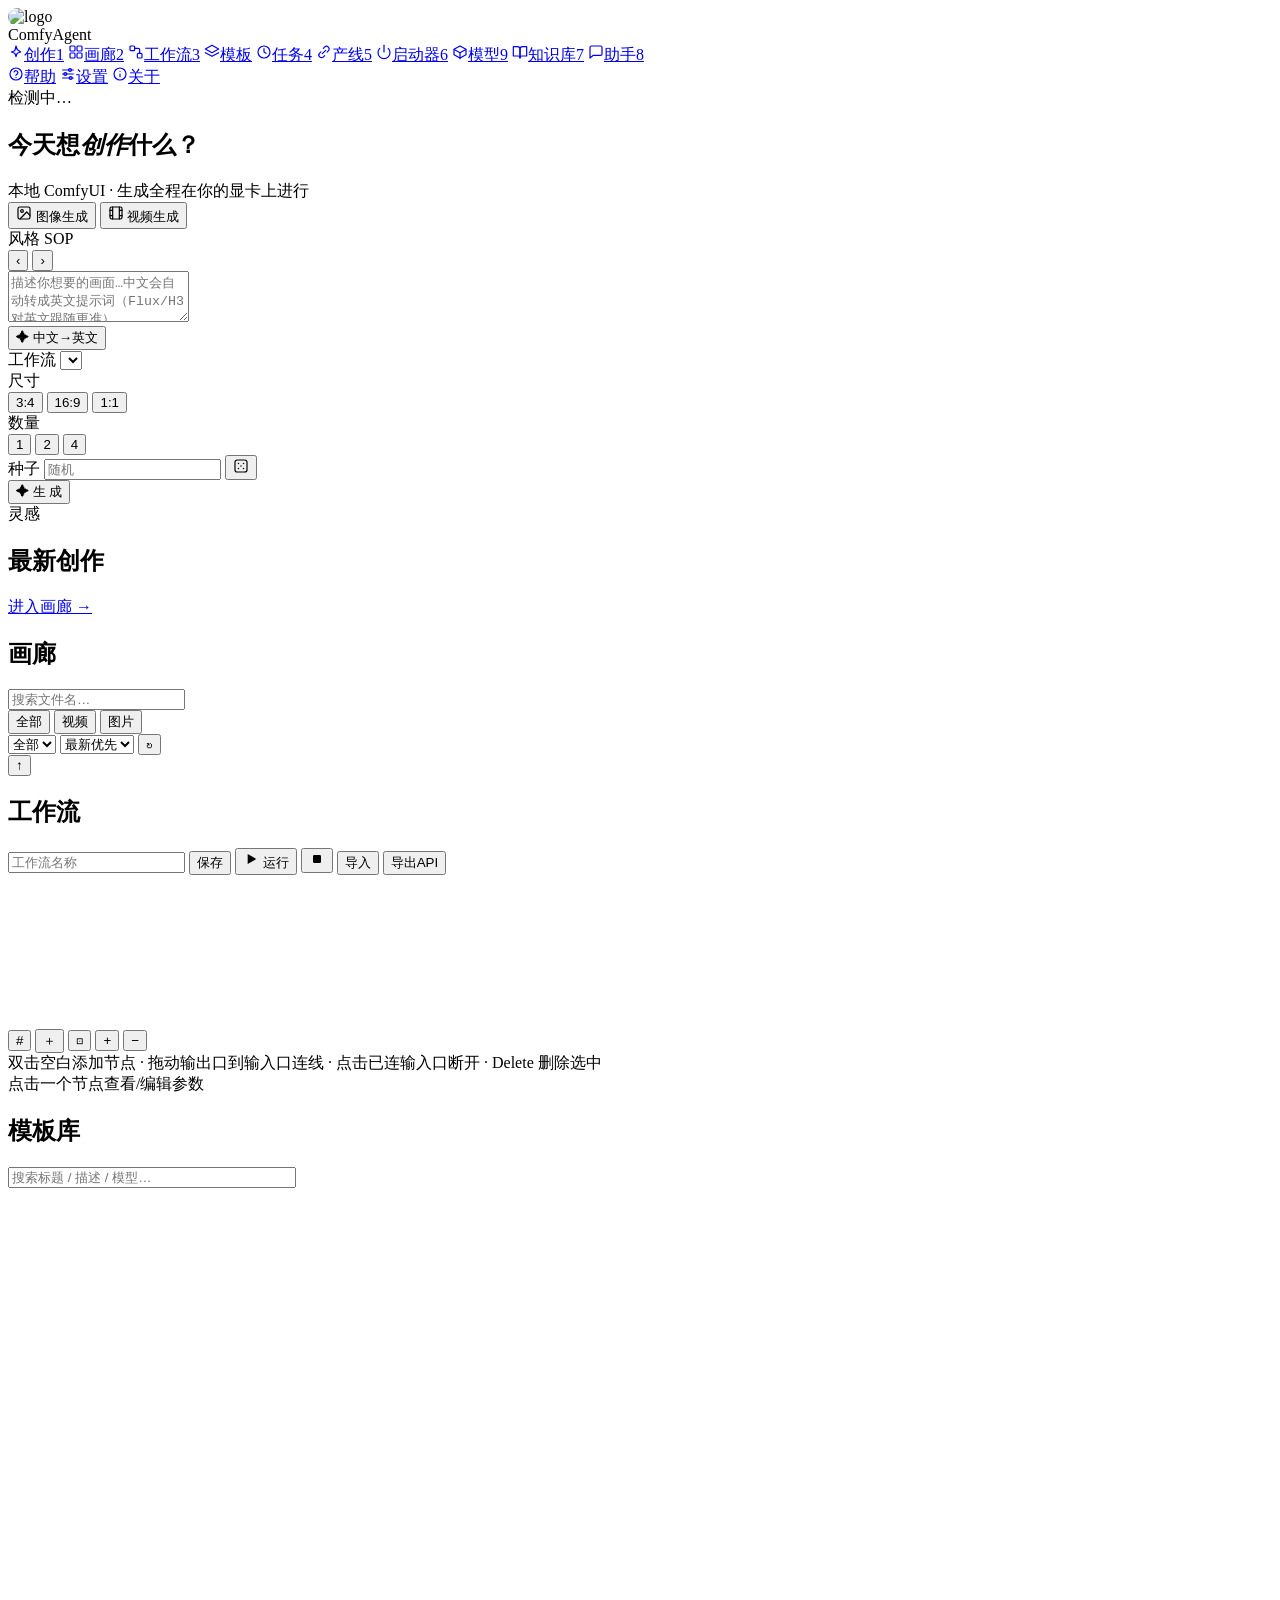
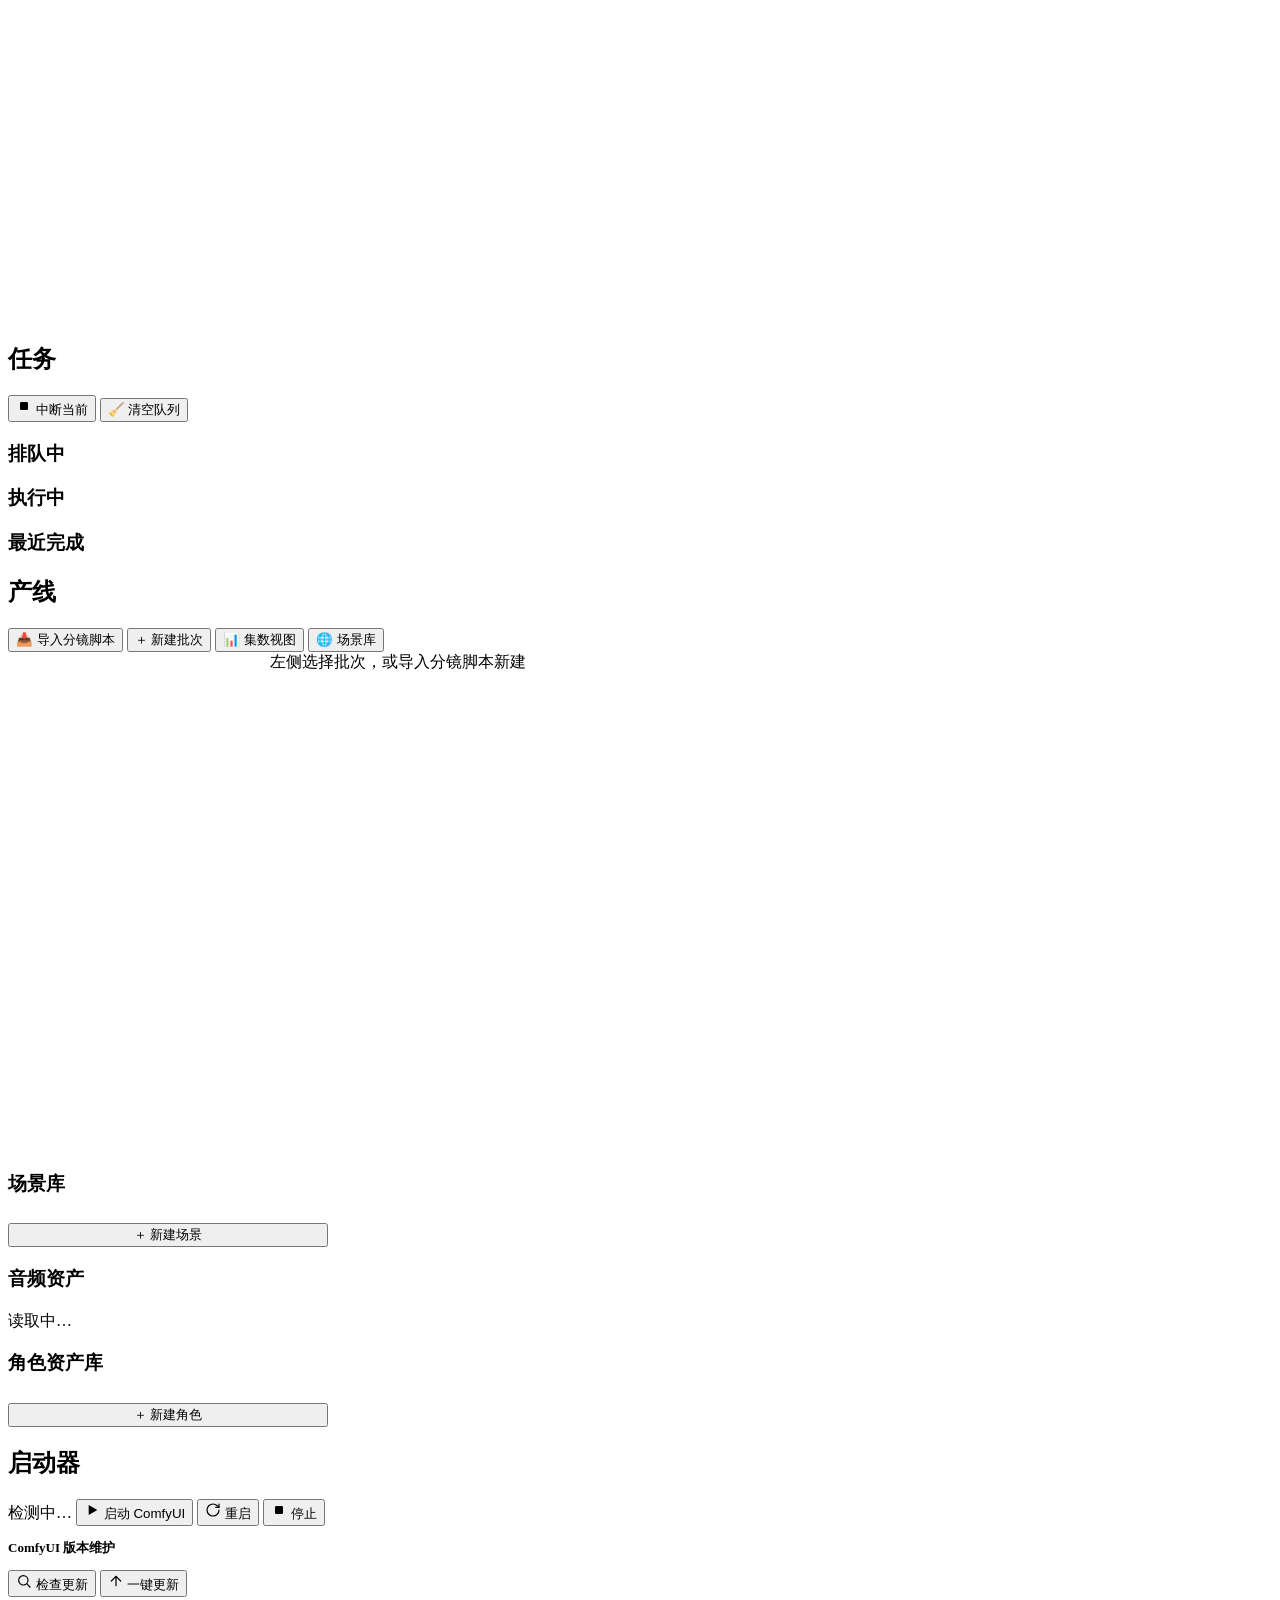
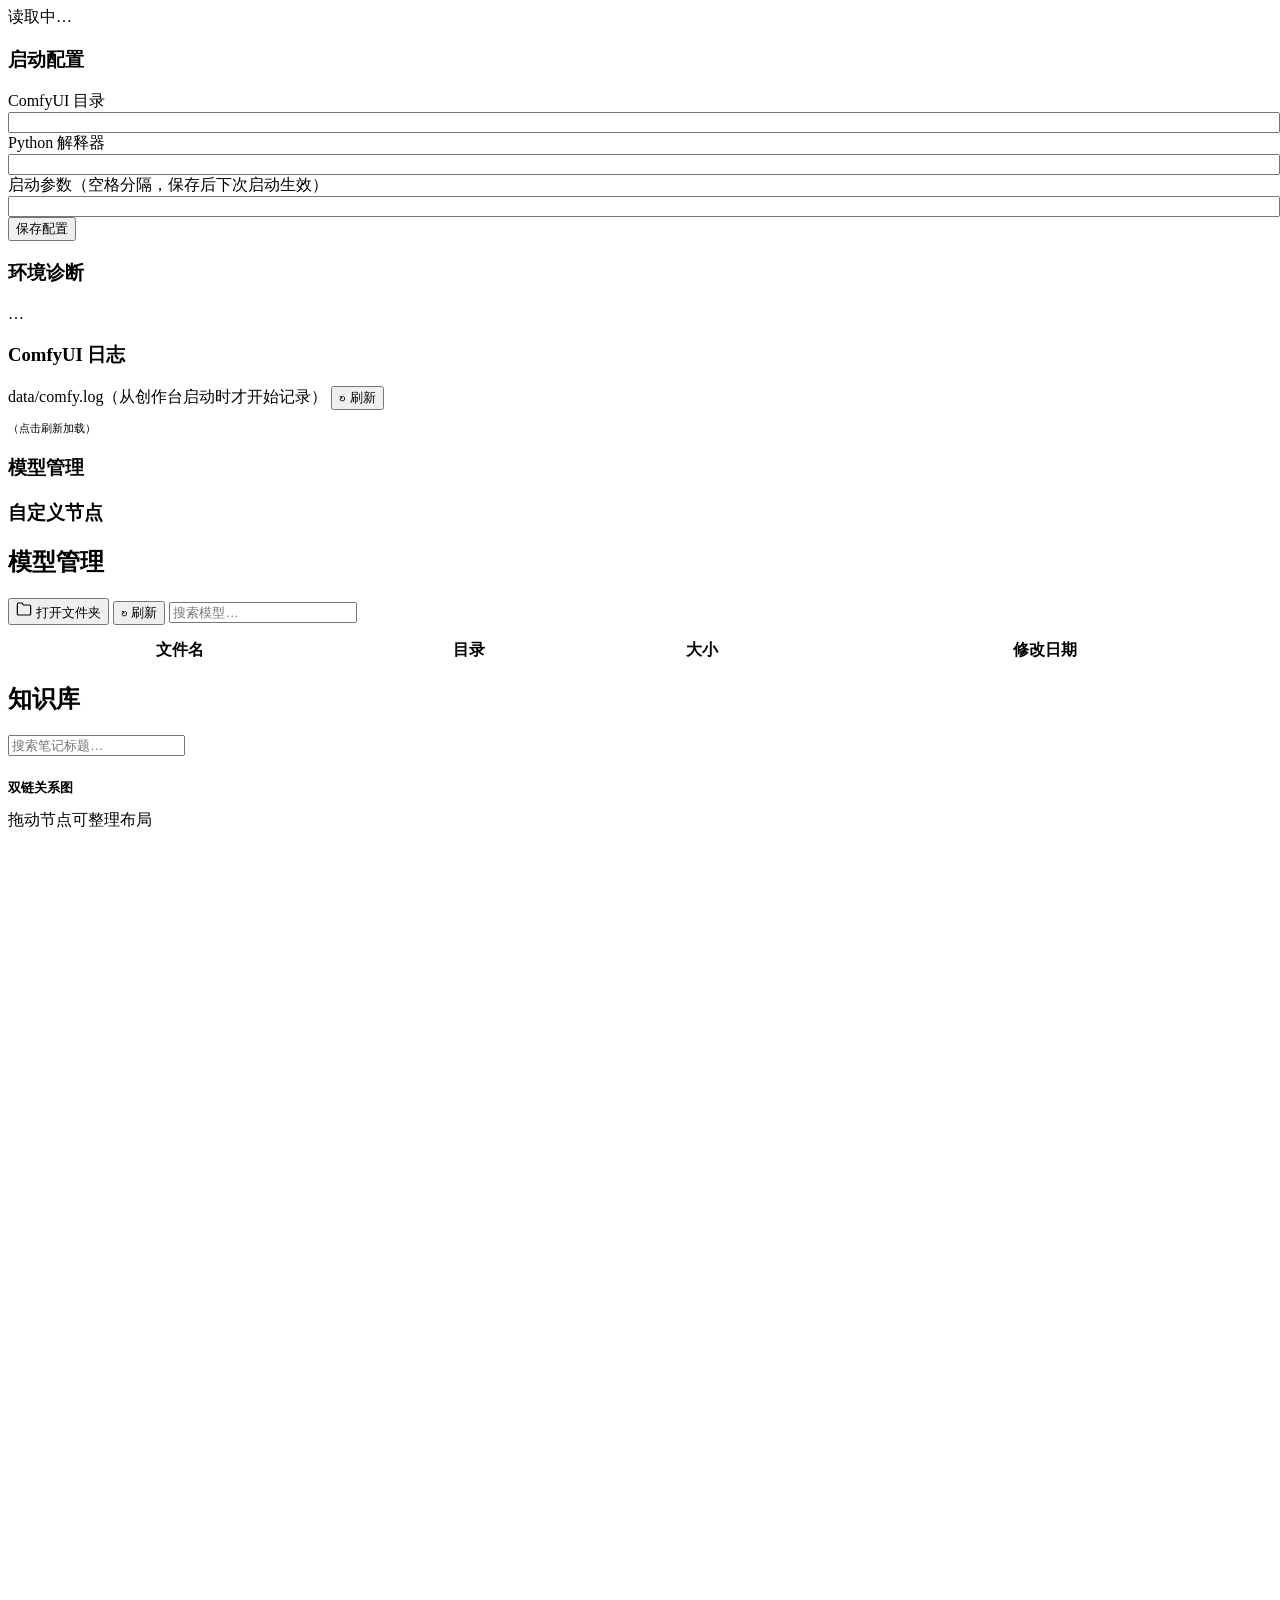
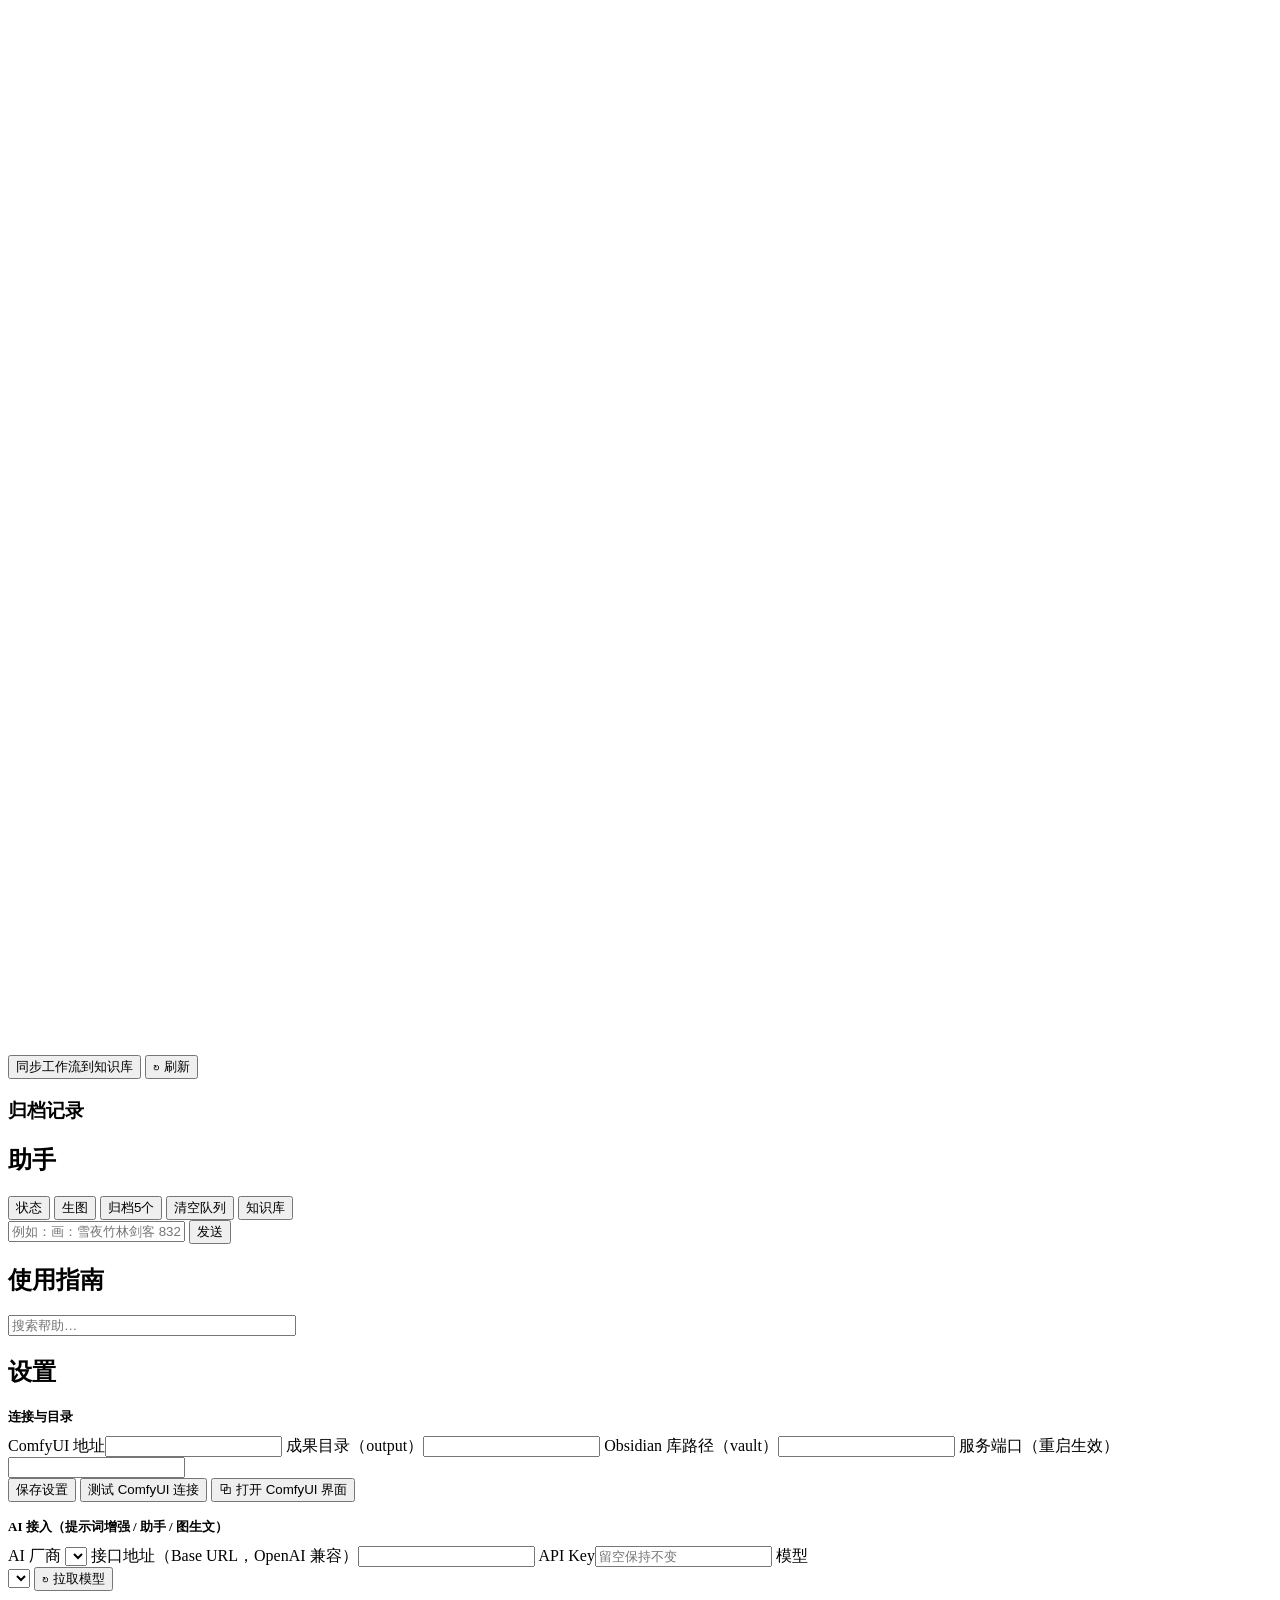
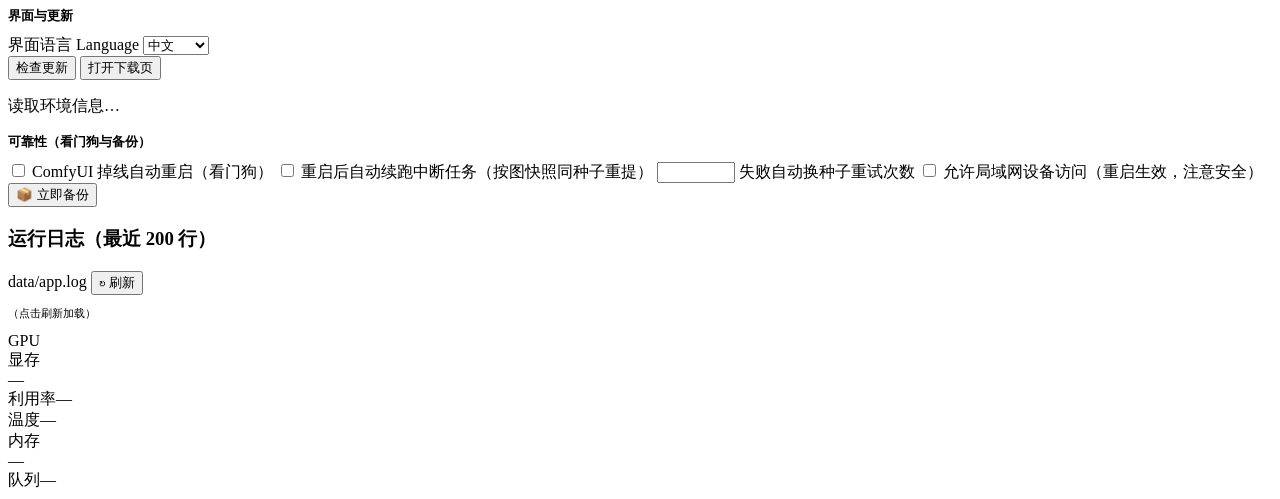
==== static/index.html @ 03ee6aa7 "feat(ui): motion system + SVG icon set - Motion tokens (dur-1/2/3, ease-out/spring) per transitions." ====
<!DOCTYPE html>
<html lang="zh-CN">
<head>
<meta charset="UTF-8">
<meta name="viewport" content="width=device-width, initial-scale=1.0">
<title>ComfyAgent · AI 创作台</title>
<link rel="icon" type="image/png" href="/assets/icon.png">
<link rel="stylesheet" href="/style.css">
</head>
<body>
<div id="app">
  <!-- 侧边导航 -->
  <nav id="sidebar">
    <div class="brand">
      <div class="brand-logo"><img src="/assets/icon.png" alt="logo" style="width:100%;height:100%;border-radius:10px;object-fit:cover"></div>
      <div class="brand-name">ComfyAgent</div>
    </div>
    <div class="nav-items">
      <a class="nav-item active" data-view="create" href="#create"><svg class="ico" viewBox="0 0 24 24" width="16" height="16" fill="none" stroke="currentColor" stroke-width="1.8" stroke-linecap="round" stroke-linejoin="round" aria-hidden="true"><path d="M12 3l1.8 5.2L19 12l-5.2 1.8L12 19l-1.8-5.2L5 12l5.2-1.8z"/></svg><span class="txt" data-i18n="nav.create">创作</span><span class="nav-key">1</span></a>
      <a class="nav-item" data-view="gallery" href="#gallery"><svg class="ico" viewBox="0 0 24 24" width="16" height="16" fill="none" stroke="currentColor" stroke-width="1.8" stroke-linecap="round" stroke-linejoin="round" aria-hidden="true"><rect x="3" y="3" width="7.5" height="7.5" rx="1.5"/><rect x="13.5" y="3" width="7.5" height="7.5" rx="1.5"/><rect x="3" y="13.5" width="7.5" height="7.5" rx="1.5"/><rect x="13.5" y="13.5" width="7.5" height="7.5" rx="1.5"/></svg><span class="txt" data-i18n="nav.gallery">画廊</span><span class="nav-key">2</span></a>
      <a class="nav-item" data-view="editor" href="#editor"><svg class="ico" viewBox="0 0 24 24" width="16" height="16" fill="none" stroke="currentColor" stroke-width="1.8" stroke-linecap="round" stroke-linejoin="round" aria-hidden="true"><rect x="3" y="3" width="7" height="7" rx="1.5"/><rect x="14" y="14" width="7" height="7" rx="1.5"/><path d="M10 6.5h5.5a2 2 0 0 1 2 2V14"/></svg><span class="txt" data-i18n="nav.editor">工作流</span><span class="nav-key">3</span></a>
      <a class="nav-item" data-view="templates" href="#templates"><svg class="ico" viewBox="0 0 24 24" width="16" height="16" fill="none" stroke="currentColor" stroke-width="1.8" stroke-linecap="round" stroke-linejoin="round" aria-hidden="true"><path d="M12 2 2 7.5l10 5.5 10-5.5z"/><path d="M2 13l10 5.5L22 13"/></svg><span class="txt" data-i18n="nav.templates">模板</span></a>
      <a class="nav-item" data-view="runs" href="#runs"><svg class="ico" viewBox="0 0 24 24" width="16" height="16" fill="none" stroke="currentColor" stroke-width="1.8" stroke-linecap="round" stroke-linejoin="round" aria-hidden="true"><circle cx="12" cy="12" r="9"/><path d="M12 7v5l3 2"/></svg><span class="txt" data-i18n="nav.runs">任务</span><span class="nav-key">4</span></a>
      <a class="nav-item" data-view="pipeline" href="#pipeline"><svg class="ico" viewBox="0 0 24 24" width="16" height="16" fill="none" stroke="currentColor" stroke-width="1.8" stroke-linecap="round" stroke-linejoin="round" aria-hidden="true"><path d="M9.5 14.5l5-5"/><path d="M11 6.5 12.8 4.7a4 4 0 0 1 5.7 5.7L16.6 12.3"/><path d="M13 17.5l-1.8 1.8a4 4 0 0 1-5.7-5.7L7.4 11.7"/></svg><span class="txt" data-i18n="nav.pipeline">产线</span><span class="nav-key">5</span></a>
      <a class="nav-item" data-view="launcher" href="#launcher"><svg class="ico" viewBox="0 0 24 24" width="16" height="16" fill="none" stroke="currentColor" stroke-width="1.8" stroke-linecap="round" stroke-linejoin="round" aria-hidden="true"><path d="M12 2v10"/><path d="M18.4 6.6a9 9 0 1 1-12.8 0"/></svg><span class="txt" data-i18n="nav.launcher">启动器</span><span class="nav-key">6</span></a>
      <a class="nav-item" data-view="models" href="#models"><svg class="ico" viewBox="0 0 24 24" width="16" height="16" fill="none" stroke="currentColor" stroke-width="1.8" stroke-linecap="round" stroke-linejoin="round" aria-hidden="true"><path d="M21 16V8l-9-5-9 5v8l9 5z"/><path d="M3.3 8.3 12 13l8.7-4.7"/><path d="M12 22V13"/></svg><span class="txt" data-i18n="nav.models">模型</span><span class="nav-key">9</span></a>
      <a class="nav-item" data-view="obsidian" href="#obsidian"><svg class="ico" viewBox="0 0 24 24" width="16" height="16" fill="none" stroke="currentColor" stroke-width="1.8" stroke-linecap="round" stroke-linejoin="round" aria-hidden="true"><path d="M2 4h6a4 4 0 0 1 4 4v13a3 3 0 0 0-3-3H2z"/><path d="M22 4h-6a4 4 0 0 0-4 4v13a3 3 0 0 1 3-3h7z"/></svg><span class="txt" data-i18n="nav.obsidian">知识库</span><span class="nav-key">7</span></a>
      <a class="nav-item" data-view="agent" href="#agent"><svg class="ico" viewBox="0 0 24 24" width="16" height="16" fill="none" stroke="currentColor" stroke-width="1.8" stroke-linecap="round" stroke-linejoin="round" aria-hidden="true"><path d="M21 15a2 2 0 0 1-2 2H8l-5 4V5a2 2 0 0 1 2-2h14a2 2 0 0 1 2 2z"/></svg><span class="txt" data-i18n="nav.agent">助手</span><span class="nav-key">8</span></a>
    </div>
    <div class="nav-foot">
      <a class="nav-item small" data-view="help" href="#help"><svg class="ico" viewBox="0 0 24 24" width="16" height="16" fill="none" stroke="currentColor" stroke-width="1.8" stroke-linecap="round" stroke-linejoin="round" aria-hidden="true"><circle cx="12" cy="12" r="9"/><path d="M9.1 9a3 3 0 0 1 5.8 1c0 2-3 2.6-3 4"/><path d="M12 17.5h.01"/></svg><span class="txt" data-i18n="nav.help">帮助</span></a>
      <a class="nav-item small" data-view="settings" href="#settings"><svg class="ico" viewBox="0 0 24 24" width="16" height="16" fill="none" stroke="currentColor" stroke-width="1.8" stroke-linecap="round" stroke-linejoin="round" aria-hidden="true"><path d="M4 6h16"/><path d="M4 12h16"/><path d="M4 18h16"/><circle cx="15" cy="6" r="2.2" fill="var(--bg-3)"/><circle cx="8" cy="12" r="2.2" fill="var(--bg-3)"/><circle cx="16" cy="18" r="2.2" fill="var(--bg-3)"/></svg><span class="txt" data-i18n="nav.settings">设置</span></a>
      <a class="nav-item small" id="nav-about" href="javascript:void(0)"><svg class="ico" viewBox="0 0 24 24" width="16" height="16" fill="none" stroke="currentColor" stroke-width="1.8" stroke-linecap="round" stroke-linejoin="round" aria-hidden="true"><circle cx="12" cy="12" r="9"/><path d="M12 16v-4"/><path d="M12 8h.01"/></svg><span class="txt" data-i18n="nav.about">关于</span></a>
      <div class="comfy-state"><i id="comfy-dot" class="dot off"></i><span id="comfy-dot-text" data-i18n="status.detecting">检测中…</span></div>
    </div>
  </nav>

  <!-- 主区域 -->
  <main id="main">
    <!-- ============ 创作（Composer 首页） ============ -->
    <section id="view-create" class="view active">
      <div class="create-wrap">
        <h1 class="create-title" data-i18n-html="create.title.html">今天想<em>创作</em>什么？</h1>
        <div class="create-sub" data-i18n="create.sub">本地 ComfyUI · 生成全程在你的显卡上进行</div>
        <div class="mode-tabs" id="c-mode">
          <button class="seg-btn active" data-mode="image"><svg class="ico" viewBox="0 0 24 24" width="16" height="16" fill="none" stroke="currentColor" stroke-width="1.8" stroke-linecap="round" stroke-linejoin="round" aria-hidden="true"><rect x="3" y="3" width="18" height="18" rx="2.5"/><circle cx="9" cy="9" r="2"/><path d="M21 15.5 16 10.5 6 21"/></svg> <span data-i18n="create.mode.image">图像生成</span></button>
          <button class="seg-btn" data-mode="video"><svg class="ico" viewBox="0 0 24 24" width="16" height="16" fill="none" stroke="currentColor" stroke-width="1.8" stroke-linecap="round" stroke-linejoin="round" aria-hidden="true"><rect x="3" y="3" width="18" height="18" rx="2.5"/><path d="M7 3v18M17 3v18M3 8h4M3 16h4M17 8h4M17 16h4"/></svg> <span data-i18n="create.mode.video">视频生成</span></button>
        </div>
        <div class="style-row-wrap">
          <span class="opt-label" data-i18n="create.style">风格 SOP</span>
          <div class="style-row" id="c-styles"></div>
          <div class="style-arrows">
            <button id="style-prev" data-i18n-title="style.prev" title="向左">‹</button>
            <button id="style-next" data-i18n-title="style.next" title="向右">›</button>
          </div>
        </div>
        <div class="composer card-lift">
          <textarea id="c-prompt" class="composer-input" rows="3" data-i18n-ph="create.ph"
            data-i18n-ph="create.ph" placeholder="描述你想要的画面…中文会自动转成英文提示词（Flux/H3 对英文跟随更准）"></textarea>
          <div id="c-en-preview" class="en-preview" hidden></div>
          <div class="composer-bar">
            <div class="composer-opts">
              <button id="c-translate" class="chip active" data-i18n="create.translate" data-i18n-title="create.translate.tip" title="提交前把中文自动翻译成英文提示词">✦ 中文→英文</button>
              <div class="opt-group" id="c-wf-box">
                <span class="opt-label" data-i18n="common.workflow">工作流</span>
                <select id="c-wf" class="opt-select"></select>
              </div>
              <div class="opt-group" id="c-size-box">
                <span class="opt-label" data-i18n="common.size">尺寸</span>
                <div class="seg" id="c-size">
                  <button class="seg-btn active" data-w="832" data-h="1216">3:4</button>
                  <button class="seg-btn" data-w="1216" data-h="832">16:9</button>
                  <button class="seg-btn" data-w="1024" data-h="1024">1:1</button>
                </div>
              </div>
              <div class="opt-group" id="c-char-box" style="display:none">
                <span class="opt-label" data-i18n="create.role">角色</span>
                <select id="c-char" class="opt-select"></select>
              </div>
              <div class="opt-group">
                <span class="opt-label" data-i18n="common.count">数量</span>
                <div class="seg" id="c-count">
                  <button class="seg-btn active" data-n="1">1</button>
                  <button class="seg-btn" data-n="2">2</button>
                  <button class="seg-btn" data-n="4">4</button>
                </div>
              </div>
              <div class="opt-group seed-box">
                <span class="opt-label" data-i18n="common.seed">种子</span>
                <input id="c-seed" class="opt-input" type="number" data-i18n-ph="create.seed.ph" placeholder="随机">
                <button id="c-dice" class="dice" data-i18n-title="create.dice.tip" title="随机种子"><svg class="ico" viewBox="0 0 24 24" width="16" height="16" fill="none" stroke="currentColor" stroke-width="1.8" stroke-linecap="round" stroke-linejoin="round" aria-hidden="true"><rect x="3" y="3" width="18" height="18" rx="3.5"/><circle cx="8.2" cy="8.2" r="1.15" fill="currentColor" stroke="none"/><circle cx="15.8" cy="8.2" r="1.15" fill="currentColor" stroke="none"/><circle cx="12" cy="12" r="1.15" fill="currentColor" stroke="none"/><circle cx="8.2" cy="15.8" r="1.15" fill="currentColor" stroke="none"/><circle cx="15.8" cy="15.8" r="1.15" fill="currentColor" stroke="none"/></svg></button>
              </div>
            </div>
            <button id="c-go" class="btn-go"><span data-i18n="create.go">✦ 生 成</span></button>
          </div>
        </div>
        <div class="composer-hint" id="c-hint"></div>
        <div class="inspire">
          <span class="inspire-label" data-i18n="common.inspire">灵感</span>
          <div class="inspire-chips" id="c-inspire"></div>
        </div>
        <div class="feed-head">
          <h2 data-i18n="create.feed">最新创作</h2>
          <a class="feed-more" href="#gallery" data-i18n="create.feed.more">进入画廊 →</a>
        </div>
        <div id="create-feed" class="feed"></div>
      </div>
    </section>

    <!-- ============ 画廊 ============ -->
    <section id="view-gallery" class="view">
      <header class="page-head">
        <h1 data-i18n="gallery.title">画廊</h1>
        <div class="head-tools">
          <input id="g-search" class="input" data-i18n-ph="common.search" placeholder="搜索文件名…">
          <div class="chips" id="g-kind">
            <button class="chip active" data-k="all" data-i18n="gallery.all">全部</button>
            <button class="chip" data-k="video" data-i18n="gallery.video">视频</button>
            <button class="chip" data-k="image" data-i18n="gallery.image">图片</button>
          </div>
          <select id="g-folder" class="input select"><option data-i18n="gallery.all">全部</option></select>
          <select id="g-sort" class="input select">
            <option value="new" data-i18n="gallery.sort.new">最新优先</option>
            <option value="old" data-i18n="gallery.sort.old">最早优先</option>
            <option value="big" data-i18n="gallery.sort.big">文件最大</option>
          </select>
          <button id="g-refresh" class="btn ghost" data-i18n="common.refresh">↻</button>
          <span id="g-count" class="muted"></span>
        </div>
      </header>
      <div id="gallery-grid" class="masonry"></div>
      <button id="to-top" title="↑">↑</button>
      <div id="gallery-empty" class="empty" hidden>
        <div class="empty-ico">📭</div>
        <p data-i18n="gallery.empty">还没有成果物。去创作页生成第一个，或让助手「画：xxx」。</p>
        <button class="btn primary" id="g-empty-go" data-i18n="nav.create">去创作</button>
      </div>
    </section>

    <!-- ============ 工作流编辑器 ============ -->
    <section id="view-editor" class="view">
      <header class="page-head">
        <h1 data-i18n="editor.title">工作流</h1>
        <div class="head-tools">
          <input id="wf-name" class="input grow" data-i18n-ph="editor.name.ph" placeholder="工作流名称">
          <button id="wf-save" class="btn" data-i18n="editor.save">保存</button>
          <button id="wf-run" class="btn primary" data-i18n="editor.run"><svg class="ico" viewBox="0 0 24 24" width="16" height="16" fill="currentColor" aria-hidden="true"><path d="M7 4.5v15l13-7.5z"/></svg> 运行</button>
          <button id="wf-interrupt" class="btn danger ghost" data-i18n-title="tip.interrupt" title=""><svg class="ico" viewBox="0 0 24 24" width="16" height="16" fill="none" stroke="currentColor" stroke-width="1.8" stroke-linecap="round" stroke-linejoin="round" aria-hidden="true"><rect x="6" y="6" width="12" height="12" rx="2" fill="currentColor" stroke="none"/></svg></button>
          <button id="wf-import" class="btn ghost" data-i18n="editor.import">导入</button>
          <input id="wf-file" type="file" accept=".json,.png" multiple hidden>
          <button id="wf-export" class="btn ghost" data-i18n="editor.export" data-i18n-title="tip.wf.export" title="">导出API</button>
        </div>
      </header>
      <div class="editor-body">
        <aside id="wf-list"></aside>
        <div id="canvas-wrap">
          <svg id="graph"></svg>
          <div class="canvas-tools">
            <button class="tool on" id="cv-snap" data-i18n-title="cv.snap" title="网格吸附">#</button>
            <button class="tool" id="cv-add" data-i18n-title="cv.add" title="添加节点(双击画布)">＋</button>
            <button class="tool" id="cv-fit" data-i18n-title="cv.fit" title="适配视图">⊡</button>
            <button class="tool" id="cv-zin" data-i18n-title="cv.zin" title="放大">+</button>
            <button class="tool" id="cv-zout" data-i18n-title="cv.zout" title="缩小">−</button>
          </div>
          <div id="canvas-hint" class="canvas-hint" data-i18n="editor.hint">双击空白添加节点 · 拖动输出口到输入口连线 · 点击已连输入口断开 · Delete 删除选中</div>
        </div>
        <aside id="inspector">
          <div id="inspector-empty" class="muted pad" data-i18n="inspector.empty">点击一个节点查看/编辑参数</div>
          <div id="inspector-body" hidden></div>
        </aside>
      </div>
    </section>

    <!-- ============ 模板库 ============ -->
    <section id="view-templates" class="view">
      <header class="page-head">
        <h1 data-i18n="tpl.title">模板库</h1>
        <div class="head-tools">
          <input id="tpl-search" class="input" style="width:280px" data-i18n-ph="tpl.search.ph" placeholder="搜索标题 / 描述 / 模型…">
          <span id="tpl-count" class="muted"></span>
        </div>
      </header>
      <div style="display:flex;gap:12px;height:calc(100vh - 165px)">
        <aside class="card pad" id="tpl-groups" style="width:230px;flex:none;overflow-y:auto"></aside>
        <div id="tpl-body" style="flex:1;min-width:0;overflow-y:auto">
          <div id="tpl-cards" class="tpl-grid"></div>
        </div>
      </div>
    </section>

    <!-- ============ 任务 ============ -->
    <section id="view-runs" class="view">
      <header class="page-head">
        <h1 data-i18n="runs.title">任务</h1>
        <div class="head-tools">
          <button id="q-interrupt" class="btn danger ghost" data-i18n="runs.interrupt" data-i18n-title="tip.interrupt" title=""><svg class="ico" viewBox="0 0 24 24" width="16" height="16" fill="currentColor" aria-hidden="true"><rect x="6" y="6" width="12" height="12" rx="2"/></svg> 中断当前</button>
          <button id="q-clear" class="btn danger ghost" data-i18n="runs.clear" data-i18n-title="tip.clear.queue" title="">🧹 清空队列</button>
        </div>
      </header>
      <div id="progress-panel" class="card pad" hidden>
        <div class="progress-head"><span id="prog-node"></span><span id="prog-pct"></span></div>
        <div class="progress-bar"><div id="prog-fill"></div></div>
      </div>
      <div class="runs-cols">
        <div class="card pad"><h3><span data-i18n="runs.pending">排队中</span> <span id="q-pending-n" class="badge"></span></h3><div id="q-pending"></div></div>
        <div class="card pad"><h3><span data-i18n="runs.running">执行中</span> <span id="q-running-n" class="badge"></span></h3><div id="q-running"></div></div>
      </div>
      <h3 class="sec-title" data-i18n="runs.done">最近完成</h3>
      <div id="runs-list"></div>
    </section>

    <!-- ============ 产线 ============ -->
    <section id="view-pipeline" class="view">
      <header class="page-head">
        <h1 data-i18n="pl.title">产线</h1>
        <div class="head-tools">
          <button id="pl-import" class="btn" data-i18n="pl.import">📥 导入分镜脚本</button>
          <button id="pl-new" class="btn" data-i18n="pl.new">＋ 新建批次</button>
          <button id="pl-episodes" class="btn" data-i18n="pl.episodes">📊 集数视图</button>
          <button id="pl-scenes" class="btn" data-i18n="pl.scenes">🌐 场景库</button>
        </div>
      </header>
      <div style="display:flex;gap:12px;align-items:stretch;height:calc(100vh - 400px);min-height:420px">
        <aside class="card pad" id="pl-list" style="width:250px;flex:none;overflow-y:auto"></aside>
        <div style="flex:1;min-width:0;display:flex;flex-direction:column;gap:12px">
          <div class="card pad" id="pl-detail-head" hidden>
            <div class="row" style="justify-content:space-between;flex-wrap:wrap;gap:8px">
              <div class="row" style="flex:1;min-width:300px;gap:8px">
                <input id="pl-name" class="input grow" data-i18n-ph="pl.name.ph" placeholder="批次名">
                <select id="pl-wf" class="input select" style="flex:1.3;min-width:220px"></select>
              </div>
              <div class="row" style="gap:8px">
                <button id="pl-save" class="btn" data-i18n="act.save">保存</button>
                <button id="pl-run-draft" class="btn" data-i18n="pl.run.draft" data-i18n-title="pl.run.draft.tip" title="" hidden><svg class="ico" viewBox="0 0 24 24" width="16" height="16" fill="none" stroke="currentColor" stroke-width="1.8" stroke-linecap="round" stroke-linejoin="round" aria-hidden="true"><path d="M13 2 3 14h7l-1 8 10-12h-7z"/></svg> 草稿快跑</button>
                <button id="pl-run" class="btn primary" data-i18n="pl.run" data-i18n-title="tip.pl.run" title=""><svg class="ico" viewBox="0 0 24 24" width="16" height="16" fill="currentColor" aria-hidden="true"><path d="M7 4.5v15l13-7.5z"/></svg> 排队全部</button>
              </div>
            </div>
            <div class="row margin-top" style="justify-content:space-between;flex-wrap:wrap;gap:8px">
              <div class="row" style="gap:8px">
                <button id="pl-episodes-view" class="btn" hidden data-i18n="pl.back">← 返回批次</button>
                <button id="pl-concat" class="btn" data-i18n="pl.concat" data-i18n-title="tip.pl.concat" title=""<svg class="ico" viewBox="0 0 24 24" width="16" height="16" fill="none" stroke="currentColor" stroke-width="1.8" stroke-linecap="round" stroke-linejoin="round" aria-hidden="true"><rect x="3" y="3" width="18" height="18" rx="2.5"/><path d="M7 3v18M17 3v18M3 8h4M3 16h4M17 8h4M17 16h4"/></svg> 拼接成片</button>
                <button id="pl-subtitle" class="btn ghost" data-i18n="pl.subtitle" title="">💬 字幕烧入</button>
              </div>
              <button id="pl-del" class="btn danger ghost" data-i18n="act.delete">删除</button>
            </div>
            <div class="row margin-top" style="flex-wrap:wrap">
              <span class="muted" data-i18n="pl.bgm">BGM（可选）：</span>
              <input id="pl-bgm" class="input" style="width:280px" data-i18n-ph="pl.bgm.ph" placeholder="背景音乐文件路径（mp3/wav）">
              <span class="muted" data-i18n="pl.vol">音量</span>
              <input id="pl-bgm-vol" class="input" type="number" min="0" max="1" step="0.05" value="0.25" style="width:70px">
              <span id="pl-ledger" class="muted"></span>
            </div>
          </div>
          <div class="card pad" id="pl-import-box" hidden>
            <div class="muted" style="margin-bottom:8px" data-i18n-html="pl.import.hint.html">粘贴分集脚本（自动识别 <b>### SHOT编号【画风】</b> + text 代码块），或每行一段：<code>镜头名 | 提示词</code></div>
            <textarea id="pl-import-text" class="input" rows="8" style="width:100%;font-family:var(--mono);font-size:11px"></textarea>
            <div class="row margin-top">
              <button id="pl-parse" class="btn primary" data-i18n="pl.parse">解析 → 镜头清单</button>
              <span id="pl-parse-info" class="muted"></span>
            </div>
          </div>
          <div class="card pad" id="pl-items" style="flex:1;overflow:auto">
            <div class="muted" data-i18n="empty.batches">左侧选择批次，或导入分镜脚本新建</div>
          </div>
        </div>
      </div>
      <h3 class="sec-title" data-i18n="scene.title">场景库</h3>
      <div class="row margin-top" style="align-items:flex-start">
        <div class="card pad" style="width:320px;flex:none">
          <div id="scene-list"></div>
          <button class="btn sm ghost" id="scene-new" style="width:100%;margin-top:8px" data-i18n="scene.new">＋ 新建场景</button>
        </div>
        <div class="card pad" id="scene-editor" style="flex:1" hidden>
          <div class="field"><label data-i18n="scene.name">场景名</label><input id="scene-name" class="input" style="width:100%"></div>
          <div class="field"><label data-i18n="scene.desc">场景描述（追加到提示词尾部的场景描述）</label><textarea id="scene-desc" class="input" rows="2" style="width:100%"></textarea></div>
          <div class="field"><label data-i18n="scene.tokens">风格令牌（英文，逗号分隔）</label><input id="scene-tokens" class="input" style="width:100%"></div>
          <div class="row"><button id="scene-save" class="btn sm primary" data-i18n="scene.save">保存场景</button><button id="scene-del" class="btn sm danger ghost" data-i18n="act.delete">删除</button></div>
        </div>
      </div>
      <h3 class="sec-title" data-i18n="audio.title">音频资产</h3>
      <div class="card pad" id="audio-list"><div class="muted" data-i18n="st.loading">读取中…</div></div>
      <h3 class="sec-title" data-i18n="char.title">角色资产库</h3>
      <div class="row margin-top" style="align-items:flex-start">
        <div class="card pad" style="width:320px;flex:none">
          <div id="char-list"></div>
          <button class="btn sm ghost" id="char-new" style="width:100%;margin-top:8px" data-i18n="char.new">＋ 新建角色</button>
        </div>
        <div class="card pad" id="char-editor" style="flex:1" hidden>
          <div class="field"><label data-i18n="char.name">角色名</label><input id="char-name" class="input" style="width:100%"></div>
          <div class="field"><label data-i18n="char.lock">角色锁定串（会追加到提示词尾部，保证角色一致性）</label><textarea id="char-lock" class="input" rows="3" style="width:100%"></textarea></div>
          <div class="field"><label data-i18n="char.refs">参考图（定妆照/三视图，最多4张；点击缩略图可移除）</label>
            <div id="char-refs-thumbs" class="row" style="gap:6px;margin-bottom:6px"></div>
            <div class="row">
              <input id="char-ref" class="input" style="flex:1" readonly data-i18n-ph="char.ref.ph" placeholder="从画廊选择…">
              <button class="btn sm" id="char-pick" data-i18n="char.pick"><svg class="ico" viewBox="0 0 24 24" width="16" height="16" fill="none" stroke="currentColor" stroke-width="1.8" stroke-linecap="round" stroke-linejoin="round" aria-hidden="true"><rect x="3" y="3" width="18" height="18" rx="2.5"/><circle cx="9" cy="9" r="2"/><path d="M21 15.5 16 10.5 6 21"/></svg> 选择</button>
              <button class="btn sm ghost" id="char-pick-clear" data-i18n="char.clear">清除</button>
            </div>
            <img id="char-ref-preview" src="" alt="" style="max-height:120px;border-radius:10px;margin-top:8px;display:none">
          </div>
          <div class="field"><label data-i18n="char.lora">角色 LoRA（可选；选中的生图工作流有 LoRA 节点时自动注入）</label>
            <div class="row">
              <select id="char-lora" style="flex:1"></select>
              <input id="char-lora-strength" class="input" type="number" step="0.1" min="0" max="2" value="0.8" style="width:86px" data-i18n-title="char.lora.strength" title="LoRA 强度">
            </div>
          </div>
          <div class="field"><label data-i18n="char.cn">ControlNet 方案备注（预留位；姿态/构图控制可在工作流编辑器扩展）</label>
            <textarea id="char-cn" class="input" rows="2" style="width:100%" data-i18n-ph="char.cn.ph" placeholder="如：姿势参考图 + Canny/Depth 控制（待配）"></textarea>
          </div>
          <div class="row"><button id="char-save" class="btn sm primary" data-i18n="char.save">保存角色</button><button id="char-del" class="btn sm danger ghost" data-i18n="act.delete">删除</button></div>
        </div>
      </div>
    </section>

    <!-- ============ 启动器 ============ -->
    <section id="view-launcher" class="view">
      <header class="page-head">
        <h1 data-i18n="launcher.title">启动器</h1>
        <div class="head-tools">
          <span id="lc-state" class="badge" data-i18n="status.detecting">检测中…</span>
          <button id="lc-start" class="btn primary" data-i18n="launcher.start"><svg class="ico" viewBox="0 0 24 24" width="16" height="16" fill="currentColor" aria-hidden="true"><path d="M7 4.5v15l13-7.5z"/></svg> 启动 ComfyUI</button>
          <button id="lc-restart" class="btn" data-i18n="launcher.restart"><svg class="ico" viewBox="0 0 24 24" width="16" height="16" fill="none" stroke="currentColor" stroke-width="1.8" stroke-linecap="round" stroke-linejoin="round" aria-hidden="true"><path d="M21 12a9 9 0 1 1-9-9c2.5 0 4.8 1 6.4 2.6L21 8"/><path d="M21 3v5h-5"/></svg> 重启</button>
          <button id="lc-stop" class="btn danger ghost" data-i18n="launcher.stop"><svg class="ico" viewBox="0 0 24 24" width="16" height="16" fill="currentColor" aria-hidden="true"><rect x="6" y="6" width="12" height="12" rx="2"/></svg> 停止</button>
        </div>
      </header>
      <div class="card pad" style="margin-bottom:12px">
        <div class="row" style="justify-content:space-between;margin-bottom:10px;flex-wrap:wrap">
          <h3 style="font-size:13px" data-i18n="cv.maint">ComfyUI 版本维护</h3>
          <div class="row">
            <button id="cv-check" class="btn sm" data-i18n="cv.check"><svg class="ico" viewBox="0 0 24 24" width="16" height="16" fill="none" stroke="currentColor" stroke-width="1.8" stroke-linecap="round" stroke-linejoin="round" aria-hidden="true"><circle cx="11" cy="11" r="7"/><path d="M21 21l-4.3-4.3"/></svg> 检查更新</button>
            <button id="cv-update" class="btn sm primary" data-i18n="cv.update"><svg class="ico" viewBox="0 0 24 24" width="16" height="16" fill="none" stroke="currentColor" stroke-width="1.8" stroke-linecap="round" stroke-linejoin="round" aria-hidden="true"><path d="M12 19V5"/><path d="M5 12l7-7 7 7"/></svg> 一键更新</button>
          </div>
        </div>
        <div id="cv-version-info" class="muted" data-i18n="st.loading">读取中…</div>
      </div>
      <div class="runs-cols">
        <div class="card pad">
          <h3 data-i18n="launcher.cfg">启动配置</h3>
          <div class="field"><label data-i18n="launcher.dir">ComfyUI 目录</label><input id="lc-dir" class="input" style="width:100%"></div>
          <div class="field"><label data-i18n="launcher.py">Python 解释器</label><input id="lc-py" class="input" style="width:100%"></div>
          <div class="field"><label data-i18n="launcher.args">启动参数（空格分隔，保存后下次启动生效）</label><input id="lc-args" class="input" style="width:100%"></div>
          <div class="row"><button id="lc-save" class="btn sm primary" data-i18n="launcher.save">保存配置</button><span id="lc-msg" class="muted"></span></div>
        </div>
        <div class="card pad">
          <h3 data-i18n="launcher.diag">环境诊断</h3>
          <div id="lc-diag" class="muted">…</div>
        </div>
      </div>
      <h3 class="sec-title" data-i18n="launcher.log">ComfyUI 日志</h3>
      <div class="card pad">
        <div class="row" style="justify-content:space-between;margin-bottom:10px">
          <span class="muted" data-i18n="launcher.log.note">data/comfy.log（从创作台启动时才开始记录）</span>
          <button class="btn sm ghost" id="lc-log-refresh" data-i18n="common.refresh">↻ 刷新</button>
        </div>
        <pre id="lc-log" style="max-height:240px;overflow-y:auto;font-family:var(--mono);font-size:11px;color:var(--text-2);white-space:pre-wrap" data-i18n="log.hint">（点击刷新加载）</pre>
      </div>
      <h3 class="sec-title" data-i18n="launcher.models">模型管理</h3>
      <div id="lc-models"></div>
      <h3 class="sec-title" data-i18n="launcher.nodes">自定义节点</h3>
      <div class="card pad" id="lc-nodes"></div>
    </section>

    <!-- ============ 模型管理 ============ -->
    <section id="view-models" class="view">
      <header class="page-head">
        <h1 data-i18n="md.title">模型管理</h1>
        <div class="head-tools">
          <button id="md-open" class="btn sm" data-i18n="md.openfolder"><svg class="ico" viewBox="0 0 24 24" width="16" height="16" fill="none" stroke="currentColor" stroke-width="1.8" stroke-linecap="round" stroke-linejoin="round" aria-hidden="true"><path d="M22 19a2 2 0 0 1-2 2H4a2 2 0 0 1-2-2V5a2 2 0 0 1 2-2h5l2 3h9a2 2 0 0 1 2 2z"/></svg> 打开文件夹</button>
          <button id="md-refresh" class="btn sm" data-i18n="md.refresh">↻ 刷新</button>
          <input id="md-search" class="input" style="width:180px" data-i18n-ph="md.search.ph" placeholder="搜索模型…">
        </div>
      </header>
      <div id="md-suites"></div>
      <div class="card pad" style="margin-top:12px">
        <div id="md-tabs" class="row" style="gap:6px;flex-wrap:wrap;margin-bottom:10px"></div>
        <table class="tbl" style="width:100%">
          <thead><tr>
            <th data-i18n="md.col.name">文件名</th><th data-i18n="md.col.dir">目录</th>
            <th data-i18n="md.col.size">大小</th><th data-i18n="md.col.date">修改日期</th>
          </tr></thead>
          <tbody id="md-local"></tbody>
        </table>
      </div>
    </section>

    <!-- ============ Obsidian ============ -->
    <section id="view-obsidian" class="view">
      <header class="page-head"><h1 data-i18n="obsidian.title">知识库</h1></header>
      <div id="obs-status" class="card pad"></div>
      <div id="obs-stats" class="obs-stats"></div>
      <div class="obs-cols">
        <div class="card pad" style="flex:1;min-width:0;display:flex;flex-direction:column">
          <div class="row" style="margin-bottom:10px">
            <input id="obs-search" class="input grow" data-i18n-ph="obs.search.ph" placeholder="搜索笔记标题…">
          </div>
          <div id="obs-notelist" style="flex:1;overflow-y:auto;max-height:520px"></div>
        </div>
        <div class="card pad" style="flex:1.4;min-width:0">
          <div class="row" style="justify-content:space-between;margin-bottom:8px">
            <h3 style="font-size:13px" data-i18n="obs.graph">双链关系图</h3>
            <span class="muted" data-i18n="obs.graph.hint">拖动节点可整理布局</span>
          </div>
          <canvas id="obs-graph" height="430" style="width:100%;background:var(--bg-1);border-radius:10px;cursor:grab"></canvas>
        </div>
      </div>
      <div id="obs-preview" class="card pad" hidden style="margin-top:14px">
        <div class="row" style="justify-content:space-between;margin-bottom:10px">
          <h3 id="obs-preview-title" style="font-size:14px"></h3>
          <div class="row">
            <a id="obs-preview-open" class="btn sm" href="#" data-i18n="obs.open2">在 Obsidian 打开 ↗</a>
            <button class="btn sm ghost" id="obs-preview-close"><svg viewBox="0 0 24 24" width="15" height="15" fill="none" stroke="currentColor" stroke-width="1.8" stroke-linecap="round" aria-hidden="true"><path d="M18 6L6 18"/><path d="M6 6l12 12"/></svg></button>
          </div>
        </div>
        <pre id="obs-preview-content" style="max-height:420px;overflow-y:auto;font-size:12px;line-height:1.8;color:var(--text-2);white-space:pre-wrap;font-family:var(--font)"></pre>
      </div>
      <div class="head-tools margin-top">
        <button id="obs-sync" class="btn" data-i18n="obsidian.sync">同步工作流到知识库</button>
        <button id="obs-refresh" class="btn ghost" data-i18n="common.refresh">↻ 刷新</button>
      </div>
      <h3 class="sec-title" data-i18n="obsidian.archives">归档记录</h3>
      <div id="obs-archives" class="card"></div>
    </section>

    <!-- ============ 助手 ============ -->
    <section id="view-agent" class="view">
      <header class="page-head"><h1 data-i18n="agent.title">助手</h1></header>
      <div id="chat" class="card">
        <div id="chat-log"></div>
        <div class="chat-quick">
          <button class="chip" data-q="状态" data-i18n="agent.chip.status">状态</button>
          <button class="chip" data-q="跑 Flux 文生图" data-i18n="agent.chip.gen">生图</button>
          <button class="chip" data-q="归档最近 5 个" data-i18n="agent.chip.arch">归档5个</button>
          <button class="chip" data-q="清空队列" data-i18n="agent.chip.queue">清空队列</button>
          <button class="chip" data-q="打开知识库" data-i18n="agent.chip.vault">知识库</button>
        </div>
        <div class="chat-input-row">
          <input id="chat-input" class="input grow" data-i18n-ph="agent.ph" placeholder="例如：画：雪夜竹林剑客 832x1216 ／ 跑 Flux 文生图 ×3 ／ 归档最近 10 个">
          <button id="chat-send" class="btn primary" data-i18n="agent.send">发送</button>
        </div>
      </div>
    </section>

    <!-- ============ 帮助 ============ -->
    <section id="view-help" class="view">
      <header class="page-head">
        <h1 data-i18n="help.title">使用指南</h1>
        <div class="head-tools">
          <input id="help-search" class="input" style="width:280px" data-i18n-ph="help.search.ph" placeholder="搜索帮助…">
        </div>
      </header>
      <div id="help-content" style="max-width:720px"></div>
    </section>

    <!-- ============ 设置 ============ -->
    <section id="view-settings" class="view">
      <header class="page-head"><h1 data-i18n="settings.title">设置</h1></header>
      <div class="card pad form collapsible" data-fold="conn">
        <h3 style="font-size:13px;margin-bottom:10px" data-i18n="set.grp.conn">连接与目录</h3>
        <label><span data-i18n="settings.comfy">ComfyUI 地址</span><input id="s-comfy" class="input"></label>
        <label><span data-i18n="settings.output">成果目录（output）</span><input id="s-output" class="input"></label>
        <label><span data-i18n="settings.vault">Obsidian 库路径（vault）</span><input id="s-vault" class="input"></label>
        <label><span data-i18n="settings.port">服务端口（重启生效）</span><input id="s-port" class="input" type="number"></label>
        <div class="row">
          <button id="s-save" class="btn primary" data-i18n="settings.save">保存设置</button>
          <button id="s-test" class="btn ghost" data-i18n="settings.test">测试 ComfyUI 连接</button>
          <button id="s-openui" class="btn" data-i18n="settings.openui">⧉ 打开 ComfyUI 界面</button>
          <span id="s-msg" class="muted"></span>
        </div>
      </div>
      <div class="card pad form collapsible" data-fold="ai" style="margin-top:16px">
        <h3 style="font-size:13px;margin-bottom:10px" data-i18n="set.grp.ai">AI 接入（提示词增强 / 助手 / 图生文）</h3>
        <label><span data-i18n="settings.llm.provider">AI 厂商</span>
          <select id="s-llm-provider" class="input select"></select>
        </label>
        <label><span data-i18n="settings.llm.base">接口地址（Base URL，OpenAI 兼容）</span><input id="s-llm-base" class="input"></label>
        <label><span data-i18n="settings.llm.key">API Key</span><input id="s-llm-key" class="input" type="password" data-i18n-ph="set.key.ph" placeholder="留空保持不变"></label>
        <label><span data-i18n="settings.llm.model">模型</span>
          <div class="seed-row">
            <select id="s-llm-model" class="input select" style="flex:1"></select>
            <button id="s-llm-refresh" class="btn sm" style="flex:none" data-i18n="settings.llm.pull" data-i18n-title="set.pull.tip" title="从厂商拉取可用模型列表">↻ 拉取模型</button>
          </div>
          <input id="s-llm-model-manual" class="input" data-i18n-ph="set.model.manual.ph" placeholder="拉取失败？手动填写模型名" style="display:none;margin-top:6px">
        </label>
      </div>
      <div class="card pad form collapsible" data-fold="ui" style="margin-top:16px">
        <h3 style="font-size:13px;margin-bottom:10px" data-i18n="set.grp.ui">界面与更新</h3>
        <label><span data-i18n="settings.lang">界面语言 Language</span>
          <select id="s-lang" class="input select">
            <option value="zh">中文</option>
            <option value="en">English</option>
          </select>
        </label>
        <div class="row">
          <button id="s-update" class="btn" data-i18n="settings.update">检查更新</button>
          <button id="s-openrel" class="btn ghost" data-i18n="settings.openrel">打开下载页</button>
        </div>
        <div id="s-update-info" class="muted" hidden></div>
      </div>
      <div class="card pad form" id="env-card" style="margin-top:16px" data-i18n="env.loading">读取环境信息…</div>
      <div class="card pad form collapsible" data-fold="rel" style="margin-top:16px">
        <h3 style="font-size:13px;margin-bottom:10px" data-i18n="set.reliability">可靠性（看门狗与备份）</h3>
        <label style="flex-direction:row;align-items:center;gap:8px"><input id="s-watchdog" type="checkbox" style="width:auto"> <span data-i18n="set.wd">ComfyUI 掉线自动重启（看门狗）</span></label>
        <label style="flex-direction:row;align-items:center;gap:8px"><input id="s-autorequeue" type="checkbox" style="width:auto"> <span data-i18n="set.requeue">重启后自动续跑中断任务（按图快照同种子重提）</span></label>
        <label style="flex-direction:row;align-items:center;gap:8px"><input id="s-batch-retry" type="number" min="0" max="5" style="width:70px"> <span data-i18n="set.retry.n">失败自动换种子重试次数</span></label>
        <label style="flex-direction:row;align-items:center;gap:8px"><input id="s-lan" type="checkbox" style="width:auto"> <span data-i18n="set.lan">允许局域网设备访问（重启生效，注意安全）</span></label>
        <div class="row">
          <button id="s-backup" class="btn sm" data-i18n="set.backup">📦 立即备份</button>
          <span id="s-backup-info" class="muted"></span>
        </div>
      </div>
      <h3 class="sec-title" data-i18n="settings.log">运行日志（最近 200 行）</h3>
      <div class="card pad">
        <div class="row" style="justify-content:space-between;margin-bottom:10px">
          <span class="muted">data/app.log</span>
          <button class="btn sm ghost" id="log-refresh" data-i18n="misc.refreshing">↻ 刷新</button>
        </div>
        <pre id="log-view" style="max-height:260px;overflow-y:auto;font-family:var(--mono);font-size:11px;color:var(--text-2);white-space:pre-wrap" data-i18n="log.hint">（点击刷新加载）</pre>
      </div>
    </section>
  </main>
</div>

<!-- 灯箱 -->
<div id="lightbox" hidden>
  <div class="lb-backdrop"></div>
  <button class="lb-nav lb-prev" id="lb-prev" data-i18n-title="tip.lb.prev" title="">‹</button>
  <button class="lb-nav lb-next" id="lb-next" data-i18n-title="tip.lb.next" title="">›</button>
  <div class="lb-media" id="lb-media"></div>
  <aside class="lb-side">
    <button class="lb-close" id="lb-close" data-i18n-title="tip.lb.close" title=""><svg viewBox="0 0 24 24" width="15" height="15" fill="none" stroke="currentColor" stroke-width="1.8" stroke-linecap="round" aria-hidden="true"><path d="M18 6L6 18"/><path d="M6 6l12 12"/></svg></button>
    <h3 id="lb-title"></h3>
    <div id="lb-info" class="lb-info"></div>
    <div id="lb-summary" class="lb-summary"></div>
    <div class="lb-actions">
      <button class="btn" id="lb-import" data-i18n="lb.import">导入编辑器</button>
      <button class="btn" id="lb-rerun" data-i18n="lb.rerun">重新生成</button>
      <button class="btn" id="lb-archive" data-i18n="lb.archive">归档到知识库</button>
      <button class="btn" id="lb-i2p" data-i18n="lb.i2p.btn"><svg class="ico" viewBox="0 0 24 24" width="16" height="16" fill="none" stroke="currentColor" stroke-width="1.8" stroke-linecap="round" stroke-linejoin="round" aria-hidden="true"><circle cx="11" cy="11" r="7"/><path d="M21 21l-4.3-4.3"/></svg> 反推提示词</button>
      <button class="btn ghost" id="lb-reveal" data-i18n="lb.reveal">所在文件夹</button>
      <button class="btn ghost" id="lb-download" data-i18n="lb.download">下载</button>
      <button class="btn danger ghost" id="lb-trash" data-i18n="lb.delete">删除</button>
    </div>
    <div class="lb-note">
      <textarea id="lb-note-text" class="input" rows="2" data-i18n-ph="lb.note.ph" placeholder="归档手记（可选）"></textarea>
    </div>
  </aside>
</div>

<!-- 添加节点面板 -->
<div id="node-palette" hidden>
  <input id="palette-search" class="input" data-i18n-ph="palette.search.ph" placeholder="搜索节点（如 KSampler / SaveImage）…">
  <div id="palette-list"></div>
</div>

<!-- 全局硬件状态条 -->
<footer id="hw-bar">
  <span id="hw-gpu-name" class="hw-name">GPU</span>
  <div class="hw-seg"><span class="hw-label" data-i18n="hw.vram">显存</span><div class="hw-bar"><i id="hw-vram-fill"></i></div><span id="hw-vram-text">—</span></div>
  <div class="hw-seg"><span class="hw-label" data-i18n="hw.util">利用率</span><span id="hw-util-text">—</span></div>
  <div class="hw-seg"><span class="hw-label" data-i18n="hw.temp">温度</span><span id="hw-temp-text">—</span></div>
  <div class="hw-seg"><span class="hw-label" data-i18n="hw.ram">内存</span><div class="hw-bar"><i id="hw-ram-fill"></i></div><span id="hw-ram-text">—</span></div>
  <div class="hw-seg"><span class="hw-label" data-i18n="hw.queue">队列</span><span id="hw-queue-text">—</span></div>
</footer>

<!-- 批量操作条 -->
<div id="batch-bar" hidden>
  <span class="n"><span data-i18n="batch.sel.pre">已选</span> <span id="batch-n">0</span> <span data-i18n="batch.sel.post">项</span></span>
  <button class="btn sm" id="b-archive" data-i18n="batch.archive">◈ 批量归档</button>
  <button class="btn sm" id="b-concat" hidden data-i18n="pl.concat"><svg class="ico" viewBox="0 0 24 24" width="16" height="16" fill="none" stroke="currentColor" stroke-width="1.8" stroke-linecap="round" stroke-linejoin="round" aria-hidden="true"><rect x="3" y="3" width="18" height="18" rx="2.5"/><path d="M7 3v18M17 3v18M3 8h4M3 16h4M17 8h4M17 16h4"/></svg> 拼接成片</button>
  <button class="btn sm danger ghost" id="b-trash" data-i18n="batch.trash"><svg class="ico" viewBox="0 0 24 24" width="16" height="16" fill="none" stroke="currentColor" stroke-width="1.8" stroke-linecap="round" stroke-linejoin="round" aria-hidden="true"><path d="M3 6h18"/><path d="M8 6V4.5A1.5 1.5 0 0 1 9.5 3h5A1.5 1.5 0 0 1 16 4.5V6"/><path d="M19 6l-1 14a2 2 0 0 1-2 2H8a2 2 0 0 1-2-2L5 6"/></svg> 批量删除</button>
  <button class="btn sm ghost" id="b-cancel" data-i18n="batch.cancel">取消</button>
</div>

<!-- 首次运行向导 -->
<div id="wizard" hidden>
  <div class="wizard-card">
    <h2 data-i18n="wizard.title">欢迎使用 ComfyAgent 👋</h2>
    <div class="wsub" data-i18n="wizard.sub">花 30 秒完成初始设置，随时可在「设置」页修改</div>
    <div class="wstep" id="w1">
      <div class="wnum">1</div>
      <div style="flex:1">
        <div class="wt" data-i18n="wizard.w1.t">检测 ComfyUI</div>
        <div class="wd" id="w1-state" data-i18n="wizard.w1.desc">点击下方按钮探测本机 ComfyUI（默认 127.0.0.1:8188）</div>
        <div class="wfield"><button class="btn sm" id="w1-btn" data-i18n="wizard.w1.btn"><svg class="ico" viewBox="0 0 24 24" width="16" height="16" fill="none" stroke="currentColor" stroke-width="1.8" stroke-linecap="round" stroke-linejoin="round" aria-hidden="true"><circle cx="11" cy="11" r="7"/><path d="M21 21l-4.3-4.3"/></svg> 立即检测</button></div>
      </div>
    </div>
    <div class="wstep" id="w2">
      <div class="wnum">2</div>
      <div style="flex:1">
        <div class="wt" data-i18n="wizard.w2.t">成果目录</div>
        <div class="wd" data-i18n="wizard.w2.desc">ComfyUI 的 output 目录，画廊将实时展示这里的所有成果</div>
        <div class="wfield"><input class="input" id="w2-input"></div>
      </div>
    </div>
    <div class="wstep" id="w3">
      <div class="wnum">3</div>
      <div style="flex:1">
        <div class="wt" data-i18n="wizard.w3.t">Obsidian 知识库（可选）</div>
        <div class="wd" data-i18n="wizard.w3.desc">配置 vault 路径后，可一键把成果归档为带参数的笔记</div>
        <div class="wfield"><input class="input" id="w3-input" data-i18n-ph="wizard.w3.ph" placeholder="例如 E:\work\obsidian\MyVault"></div>
      </div>
    </div>
    <div class="wstep" id="w4">
      <div class="wnum">4</div>
      <div style="flex:1">
        <div class="wt" data-i18n="wizard.w4.t">AI API Key（可选）</div>
        <div class="wd" data-i18n="wizard.w4.desc">接入任意厂商（智谱 / DeepSeek / Kimi / 通义 / 硅基流动等），用于中文提示词增强和助手对话；细节可稍后在设置页细化</div>
        <div class="wfield"><input class="input" id="w4-input" type="password" data-i18n-ph="wizard.w4.ph" placeholder="留空跳过"></div>
      </div>
    </div>
    <div class="row" style="justify-content:flex-end;margin-top:18px">
      <button class="btn ghost" id="wizard-skip" data-i18n="wizard.skip">稍后再说</button>
      <button class="btn primary" id="wizard-done" data-i18n="wizard.done">完成并进入创作台</button>
    </div>
  </div>
</div>

<!-- 关于 -->
<div id="about-modal" hidden>
  <div class="wizard-card" style="width:420px;text-align:center">
    <div class="brand-logo" style="margin:0 auto 12px;width:48px;height:48px;font-size:20px">◉</div>
    <h2>ComfyAgent</h2>
    <div class="wsub" id="about-version"></div>
    <div class="muted" style="line-height:2" data-i18n-html="about.desc.html">
      本地优先的 AI 创作台 · 纯本地运行<br>
      ComfyUI 可视化管理 ·画廊 · 工作流 · 知识库<br><br>
    </div>
    <a href="javascript:void(0)" id="about-close" style="color:var(--brand-2)" data-i18n="about.close">关闭</a>
  </div>
</div>

<!-- 命令面板 Ctrl+K -->
<div id="cmdk" hidden>
  <div class="cmdk-box">
    <input id="cmdk-input" class="input" data-i18n-ph="cmdk.ph" placeholder="输入命令：跳转页面 / 运行工作流 / 中断 / 清空队列…">
    <div id="cmdk-list"></div>
  </div>
</div>

<!-- 画廊选图器（关键帧/参考图共用） -->
<div id="picker" hidden>
  <div class="lb-backdrop" style="position:absolute"></div>
  <div class="picker-box">
    <div class="row" style="justify-content:space-between;margin-bottom:10px">
      <h3 id="picker-title" style="font-size:14px" data-i18n="picker.title">选择图片</h3>
      <div class="row">
        <input id="picker-search" class="input" data-i18n-ph="common.search" placeholder="搜索文件名…" style="width:180px">
        <button class="btn sm ghost" id="picker-close"><svg viewBox="0 0 24 24" width="15" height="15" fill="none" stroke="currentColor" stroke-width="1.8" stroke-linecap="round" aria-hidden="true"><path d="M18 6L6 18"/><path d="M6 6l12 12"/></svg></button>
      </div>
    </div>
    <div id="picker-grid" class="tpl-grid"></div>
  </div>
</div>

<div id="toasts"></div>

<script>
window.__module_err = [];
window.addEventListener('error', function(e) {
  window.__module_err.push(e.message + ' @' + (e.filename||'') + ':' + (e.lineno||''));
});
</script>
<script type="module" src="/js/app.js"></script>
</body>
</html>
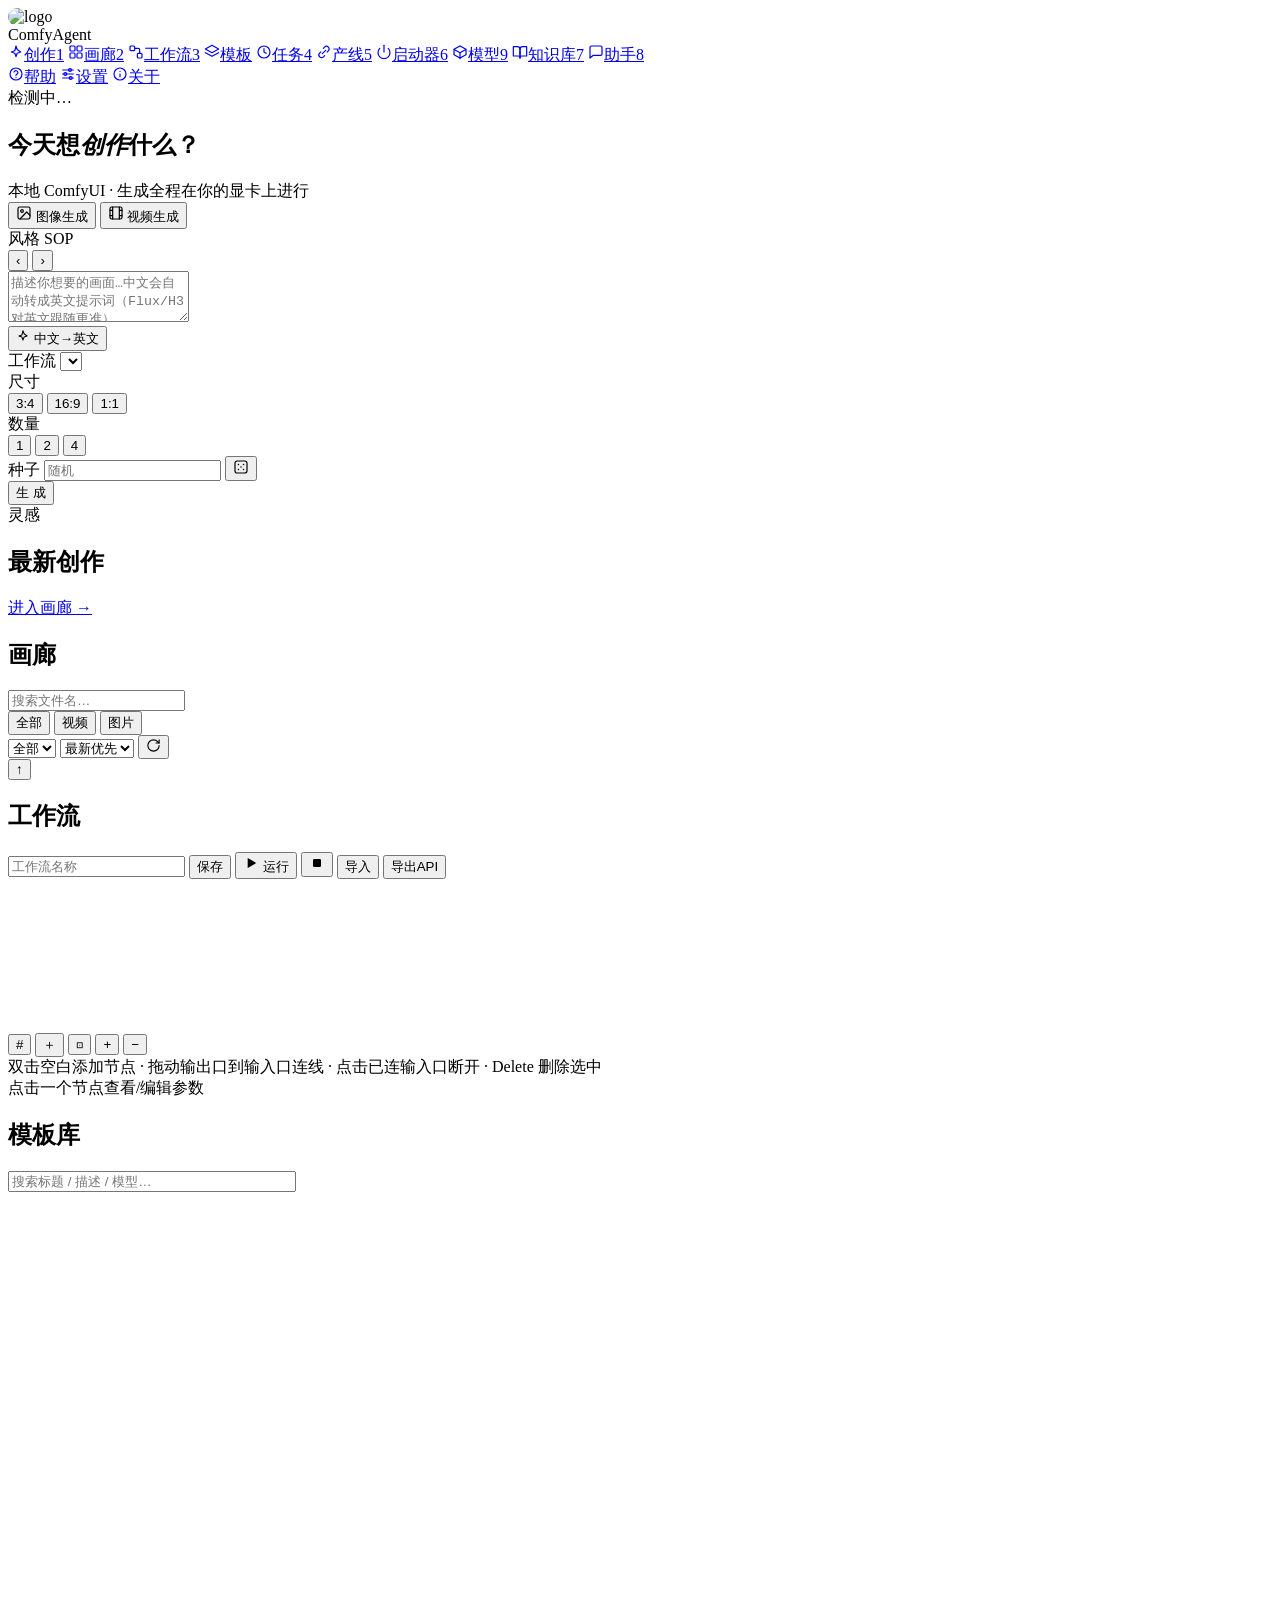
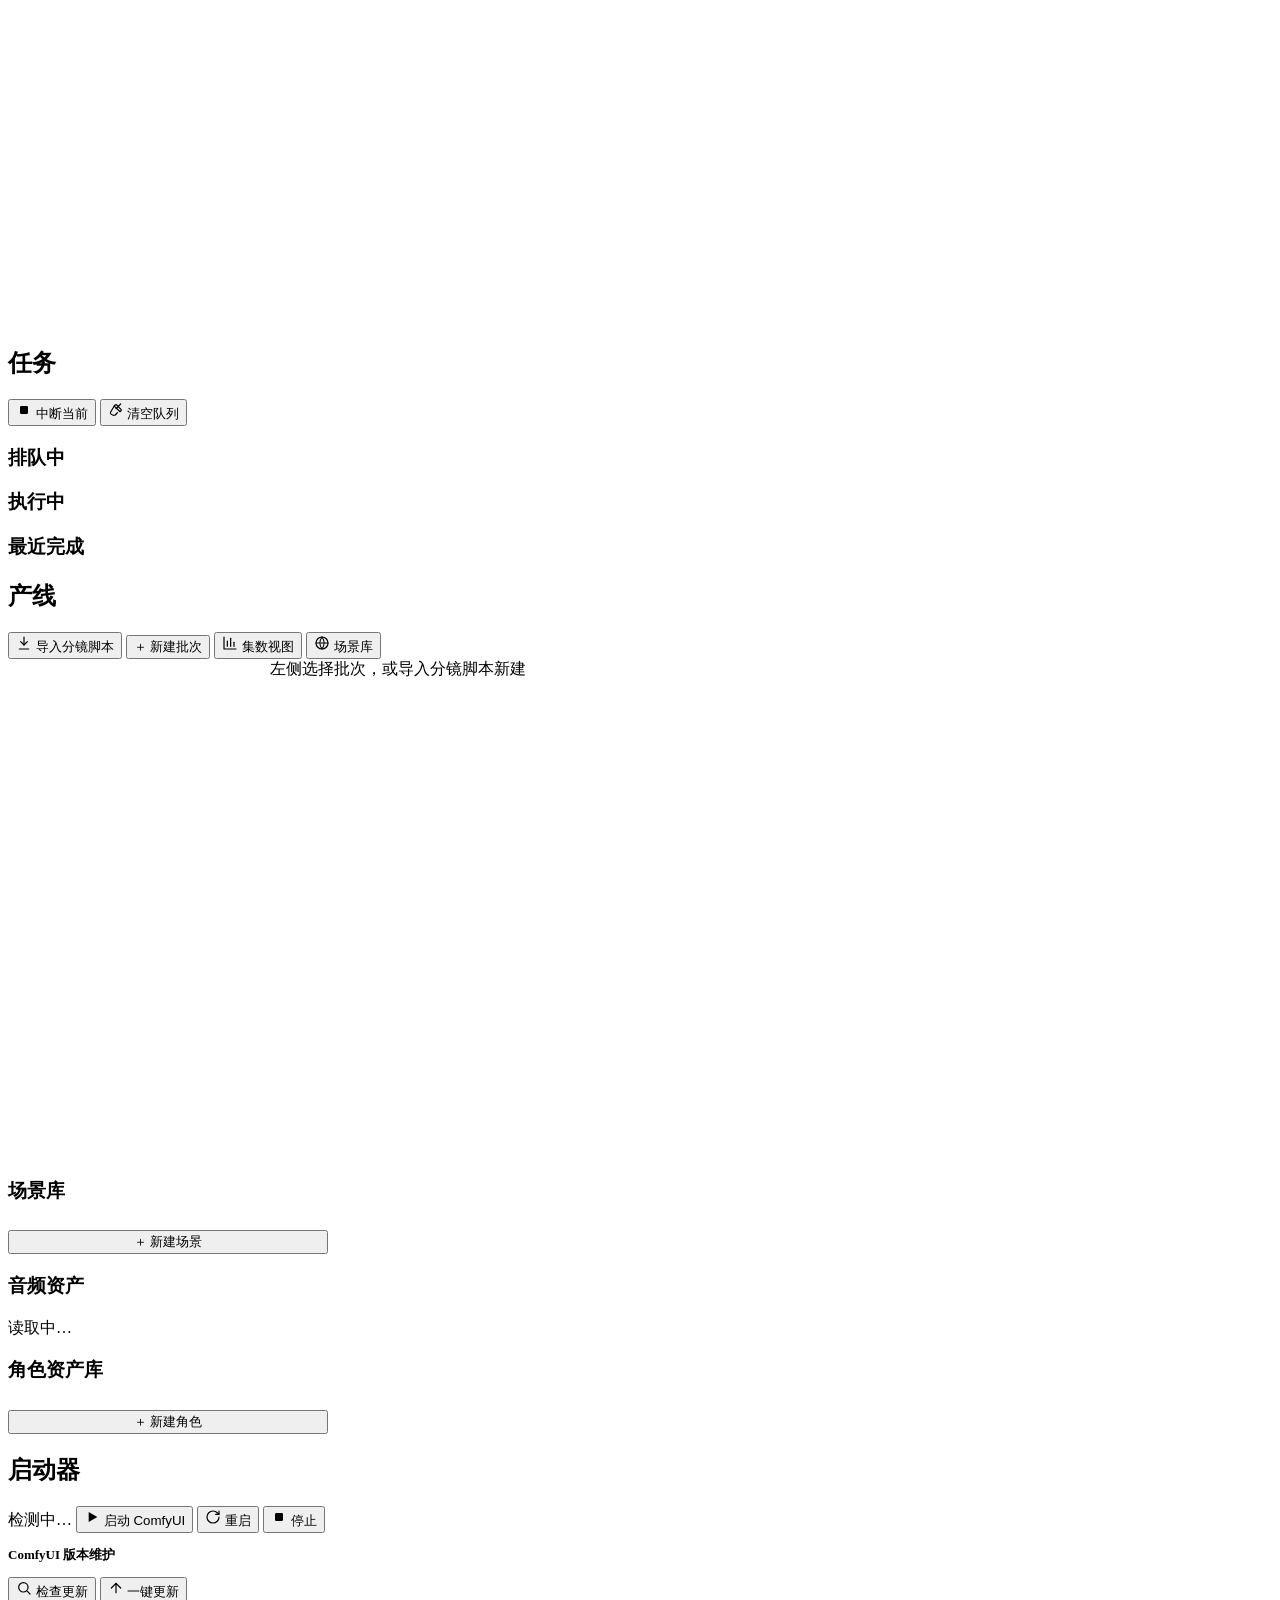
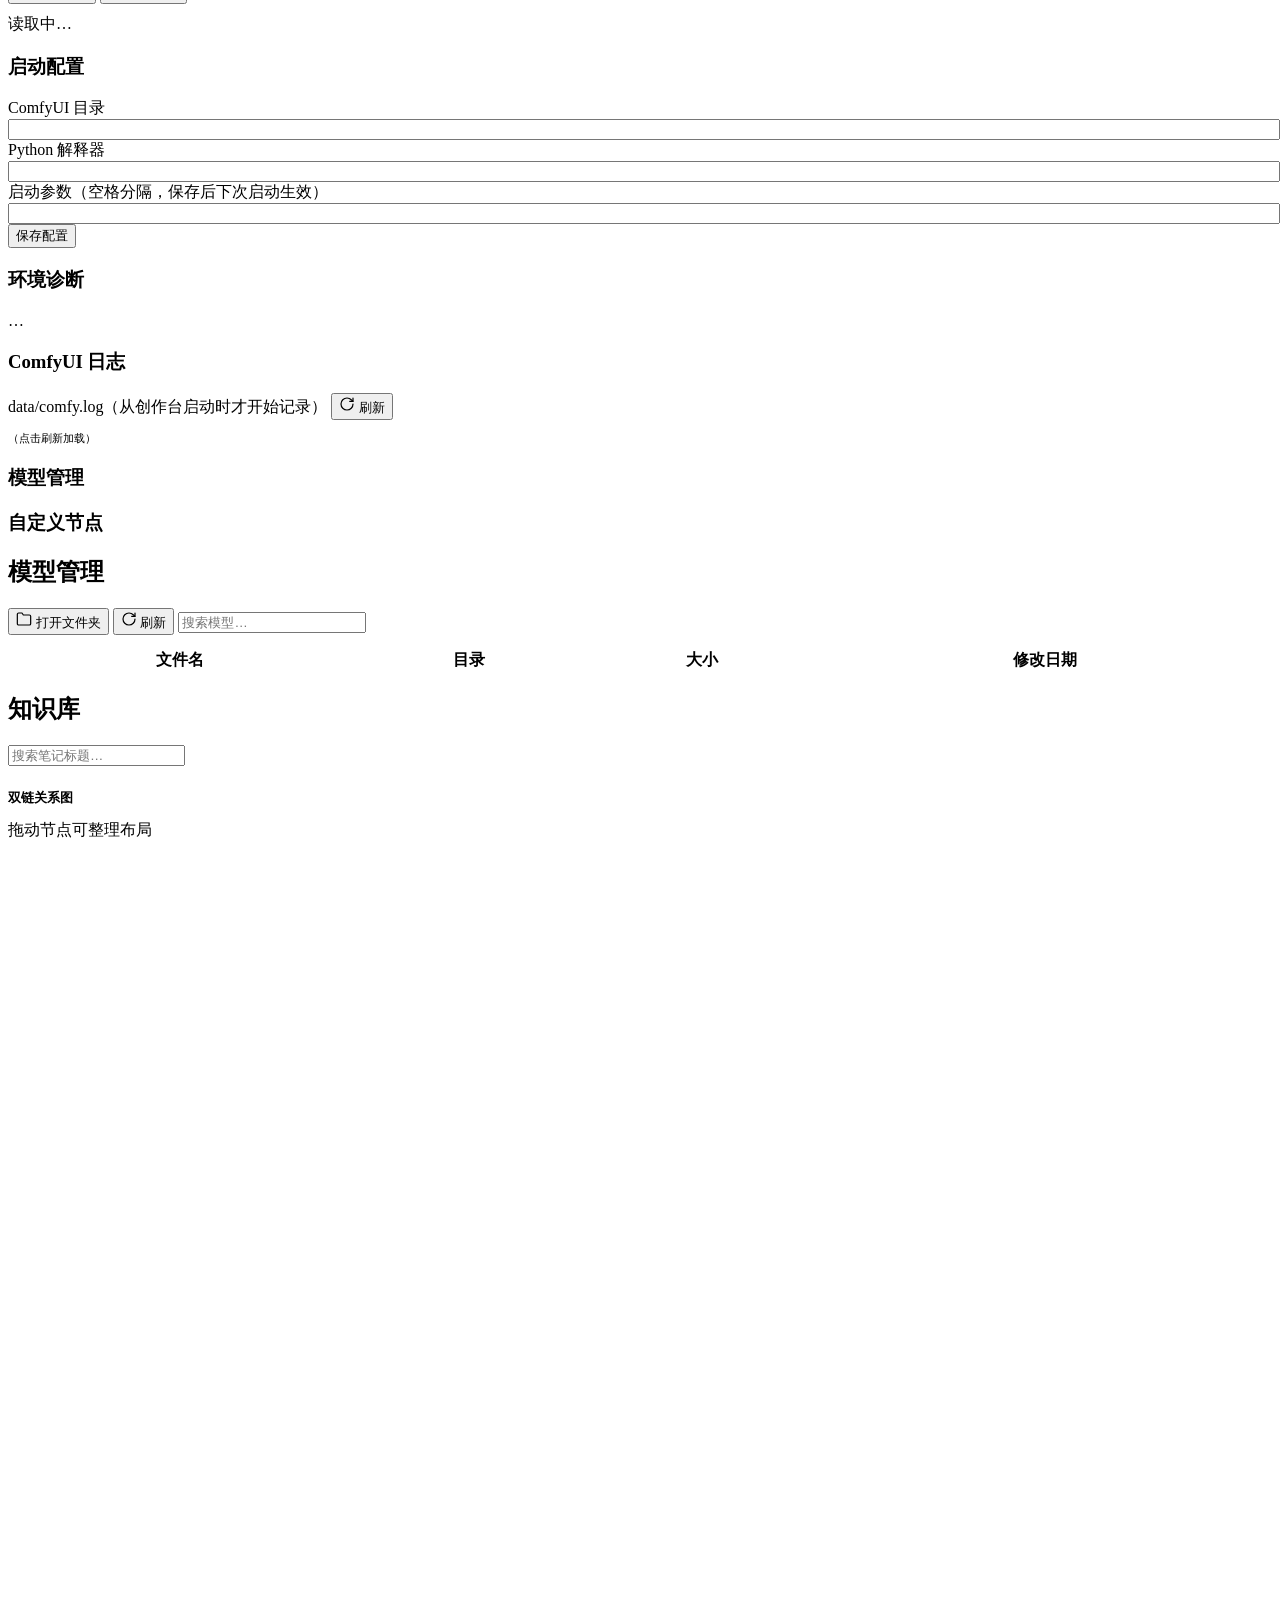
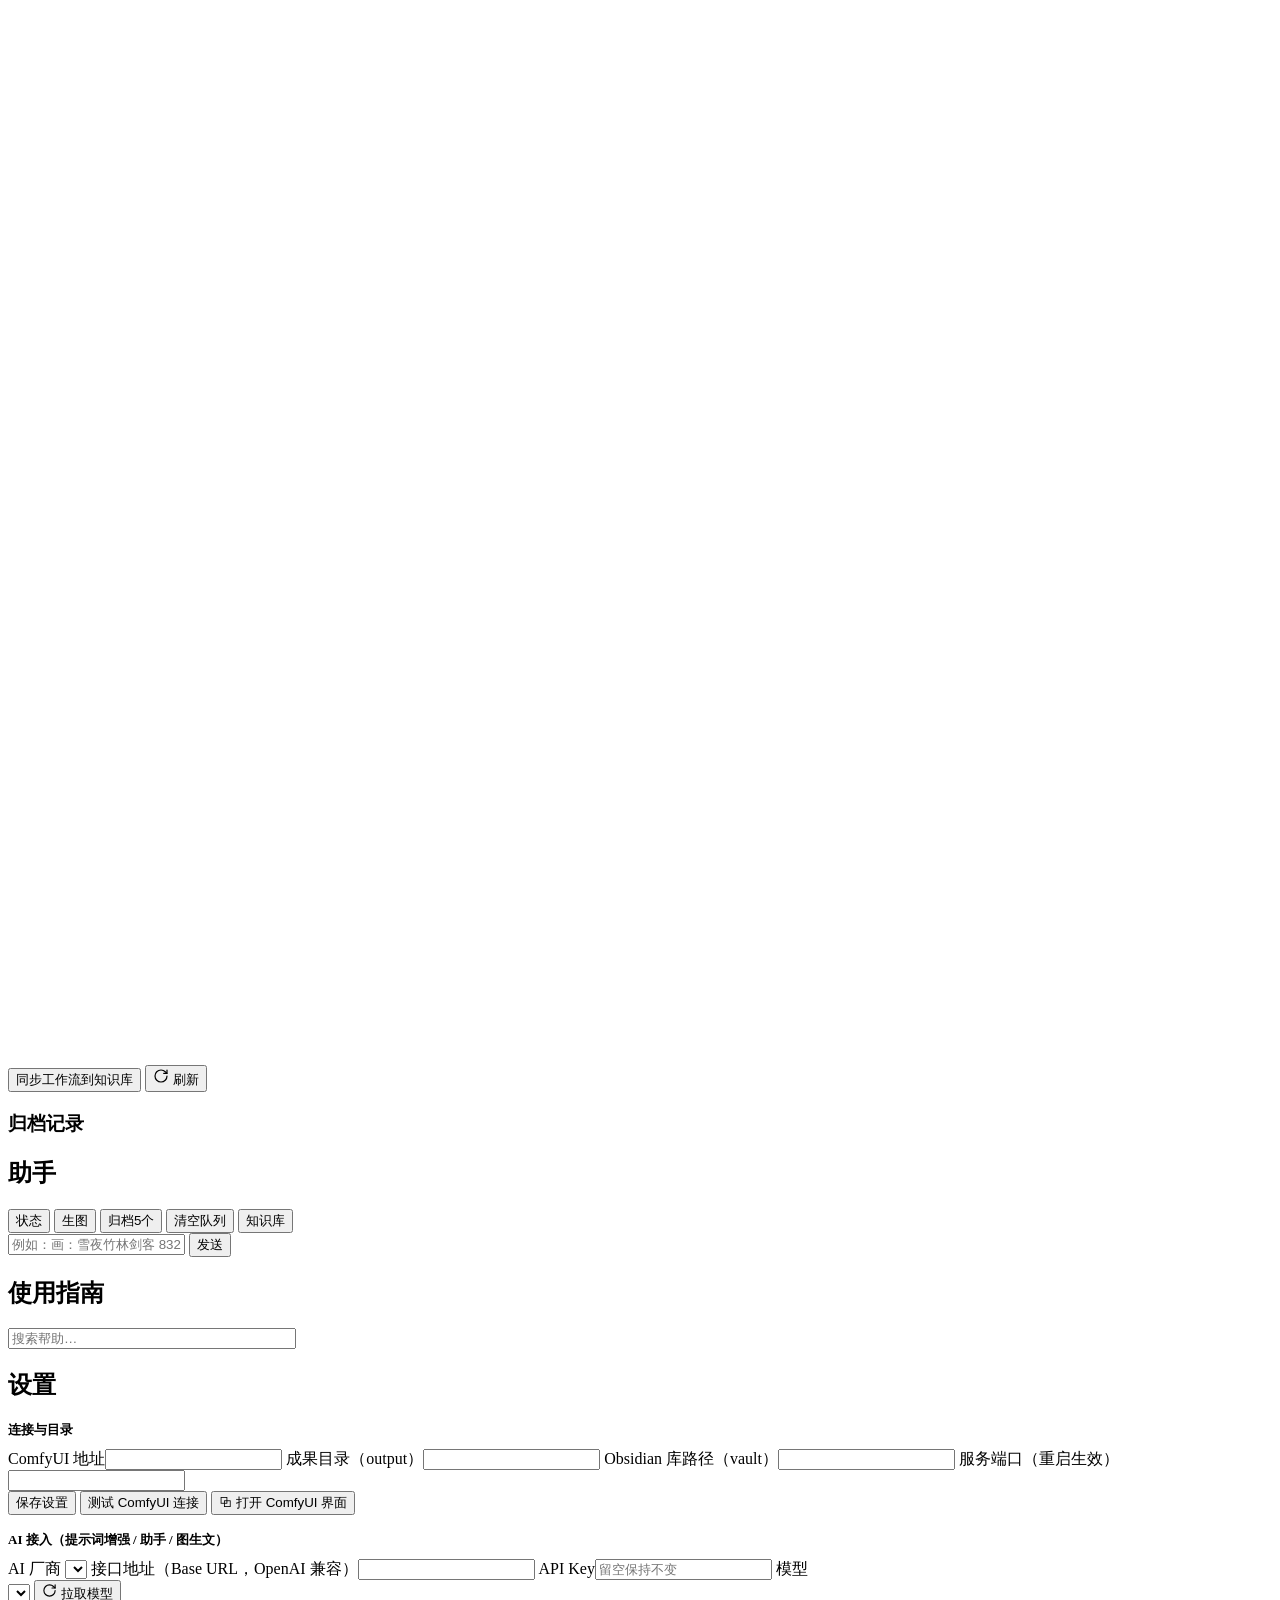
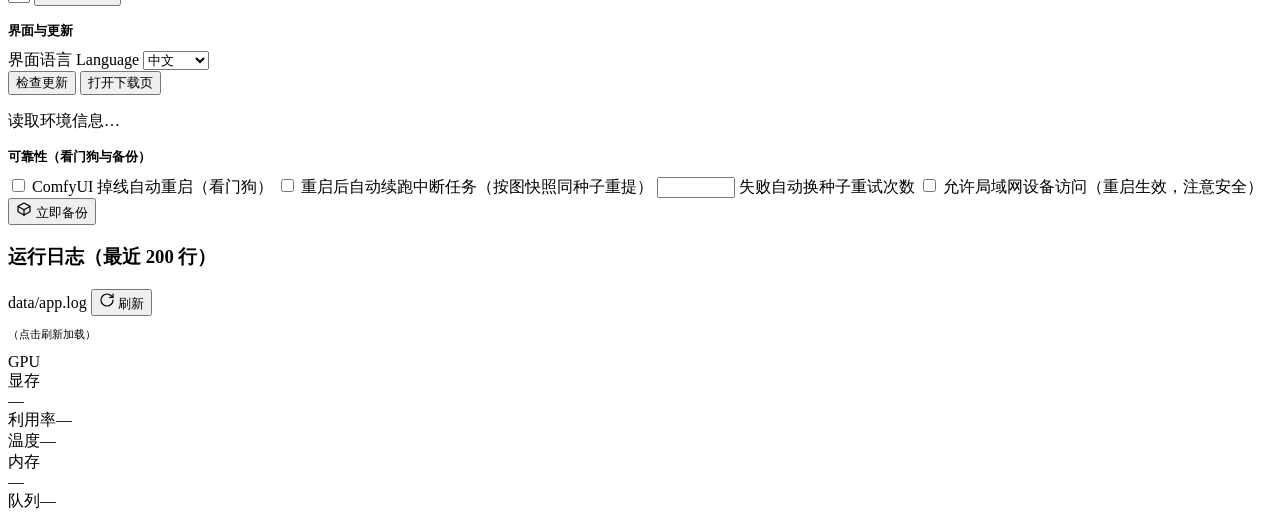
==== commit 65a98047: "refactor(ui): eliminate all emoji/symbol glyphs across the entire UI - SVG icons only - Strip every " ====
--- a/static/index.html
+++ b/static/index.html
@@ -60,7 +60,7 @@
           <div id="c-en-preview" class="en-preview" hidden></div>
           <div class="composer-bar">
             <div class="composer-opts">
-              <button id="c-translate" class="chip active" data-i18n="create.translate" data-i18n-title="create.translate.tip" title="提交前把中文自动翻译成英文提示词">✦ 中文→英文</button>
+              <button id="c-translate" class="chip active" data-i18n="create.translate" data-i18n-title="create.translate.tip" title="提交前把中文自动翻译成英文提示词"><svg class="ico" viewBox="0 0 24 24" width="14" height="14" fill="none" stroke="currentColor" stroke-width="1.8" stroke-linecap="round" stroke-linejoin="round" aria-hidden="true"><path d="M12 3l1.8 5.2L19 12l-5.2 1.8L12 19l-1.8-5.2L5 12l5.2-1.8z"/></svg> 中文→英文</button>
               <div class="opt-group" id="c-wf-box">
                 <span class="opt-label" data-i18n="common.workflow">工作流</span>
                 <select id="c-wf" class="opt-select"></select>
@@ -91,7 +91,7 @@
                 <button id="c-dice" class="dice" data-i18n-title="create.dice.tip" title="随机种子"><svg class="ico" viewBox="0 0 24 24" width="16" height="16" fill="none" stroke="currentColor" stroke-width="1.8" stroke-linecap="round" stroke-linejoin="round" aria-hidden="true"><rect x="3" y="3" width="18" height="18" rx="3.5"/><circle cx="8.2" cy="8.2" r="1.15" fill="currentColor" stroke="none"/><circle cx="15.8" cy="8.2" r="1.15" fill="currentColor" stroke="none"/><circle cx="12" cy="12" r="1.15" fill="currentColor" stroke="none"/><circle cx="8.2" cy="15.8" r="1.15" fill="currentColor" stroke="none"/><circle cx="15.8" cy="15.8" r="1.15" fill="currentColor" stroke="none"/></svg></button>
               </div>
             </div>
-            <button id="c-go" class="btn-go"><span data-i18n="create.go">✦ 生 成</span></button>
+            <button id="c-go" class="btn-go"><span data-i18n="create.go">生 成</span></button>
           </div>
         </div>
         <div class="composer-hint" id="c-hint"></div>
@@ -124,14 +124,14 @@
             <option value="old" data-i18n="gallery.sort.old">最早优先</option>
             <option value="big" data-i18n="gallery.sort.big">文件最大</option>
           </select>
-          <button id="g-refresh" class="btn ghost" data-i18n="common.refresh">↻</button>
+          <button id="g-refresh" class="btn ghost" data-i18n="common.refresh"><svg viewBox="0 0 24 24" width="15" height="15" fill="none" stroke="currentColor" stroke-width="1.8" stroke-linecap="round" stroke-linejoin="round" aria-hidden="true"><path d="M21 12a9 9 0 1 1-9-9c2.5 0 4.8 1 6.4 2.6L21 8"/><path d="M21 3v5h-5"/></svg></button>
           <span id="g-count" class="muted"></span>
         </div>
       </header>
       <div id="gallery-grid" class="masonry"></div>
       <button id="to-top" title="↑">↑</button>
       <div id="gallery-empty" class="empty" hidden>
-        <div class="empty-ico">📭</div>
+        <div class="empty-ico"><svg class="ico" viewBox="0 0 24 24" width="16" height="16" fill="none" stroke="currentColor" stroke-width="1.8" stroke-linecap="round" stroke-linejoin="round" aria-hidden="true"><path d="M22 12h-6l-2 3h-4l-2-3H2"/><path d="M5.5 5.1 2 12v6a2 2 0 0 0 2 2h16a2 2 0 0 0 2-2v-6l-3.5-6.9A2 2 0 0 0 16.7 4H7.3a2 2 0 0 0-1.8 1.1z"/></svg></div>
         <p data-i18n="gallery.empty">还没有成果物。去创作页生成第一个，或让助手「画：xxx」。</p>
         <button class="btn primary" id="g-empty-go" data-i18n="nav.create">去创作</button>
       </div>
@@ -194,7 +194,7 @@
         <h1 data-i18n="runs.title">任务</h1>
         <div class="head-tools">
           <button id="q-interrupt" class="btn danger ghost" data-i18n="runs.interrupt" data-i18n-title="tip.interrupt" title=""><svg class="ico" viewBox="0 0 24 24" width="16" height="16" fill="currentColor" aria-hidden="true"><rect x="6" y="6" width="12" height="12" rx="2"/></svg> 中断当前</button>
-          <button id="q-clear" class="btn danger ghost" data-i18n="runs.clear" data-i18n-title="tip.clear.queue" title="">🧹 清空队列</button>
+          <button id="q-clear" class="btn danger ghost" data-i18n="runs.clear" data-i18n-title="tip.clear.queue" title=""><svg class="ico" viewBox="0 0 24 24" width="16" height="16" fill="none" stroke="currentColor" stroke-width="1.8" stroke-linecap="round" stroke-linejoin="round" aria-hidden="true"><path d="M19 3 12 10"/><path d="M13 4.5 19.5 11a1.5 1.5 0 0 1 0 2.1L18 14.6 9.4 6l1.5-1.5a1.5 1.5 0 0 1 2.1 0z"/><path d="M9.4 6 4 15c-.6 1.1-.4 2.4.6 3.2C7 20 9 20.5 11 19.5l3-3.4"/></svg> 清空队列</button>
         </div>
       </header>
       <div id="progress-panel" class="card pad" hidden>
@@ -214,10 +214,10 @@
       <header class="page-head">
         <h1 data-i18n="pl.title">产线</h1>
         <div class="head-tools">
-          <button id="pl-import" class="btn" data-i18n="pl.import">📥 导入分镜脚本</button>
+          <button id="pl-import" class="btn" data-i18n="pl.import"><svg class="ico" viewBox="0 0 24 24" width="16" height="16" fill="none" stroke="currentColor" stroke-width="1.8" stroke-linecap="round" stroke-linejoin="round" aria-hidden="true"><path d="M12 3v12"/><path d="M7 10l5 5 5-5"/><path d="M5 21h14"/></svg> 导入分镜脚本</button>
           <button id="pl-new" class="btn" data-i18n="pl.new">＋ 新建批次</button>
-          <button id="pl-episodes" class="btn" data-i18n="pl.episodes">📊 集数视图</button>
-          <button id="pl-scenes" class="btn" data-i18n="pl.scenes">🌐 场景库</button>
+          <button id="pl-episodes" class="btn" data-i18n="pl.episodes"><svg class="ico" viewBox="0 0 24 24" width="16" height="16" fill="none" stroke="currentColor" stroke-width="1.8" stroke-linecap="round" stroke-linejoin="round" aria-hidden="true"><path d="M3 3v18h18"/><path d="M8 17V9"/><path d="M13 17V5"/><path d="M18 17v-6"/></svg> 集数视图</button>
+          <button id="pl-scenes" class="btn" data-i18n="pl.scenes"><svg class="ico" viewBox="0 0 24 24" width="16" height="16" fill="none" stroke="currentColor" stroke-width="1.8" stroke-linecap="round" stroke-linejoin="round" aria-hidden="true"><circle cx="12" cy="12" r="9"/><path d="M3 12h18"/><path d="M12 3a15 15 0 0 1 0 18 15 15 0 0 1 0-18z"/></svg> 场景库</button>
         </div>
       </header>
       <div style="display:flex;gap:12px;align-items:stretch;height:calc(100vh - 400px);min-height:420px">
@@ -239,7 +239,7 @@
               <div class="row" style="gap:8px">
                 <button id="pl-episodes-view" class="btn" hidden data-i18n="pl.back">← 返回批次</button>
                 <button id="pl-concat" class="btn" data-i18n="pl.concat" data-i18n-title="tip.pl.concat" title=""<svg class="ico" viewBox="0 0 24 24" width="16" height="16" fill="none" stroke="currentColor" stroke-width="1.8" stroke-linecap="round" stroke-linejoin="round" aria-hidden="true"><rect x="3" y="3" width="18" height="18" rx="2.5"/><path d="M7 3v18M17 3v18M3 8h4M3 16h4M17 8h4M17 16h4"/></svg> 拼接成片</button>
-                <button id="pl-subtitle" class="btn ghost" data-i18n="pl.subtitle" title="">💬 字幕烧入</button>
+                <button id="pl-subtitle" class="btn ghost" data-i18n="pl.subtitle" title=""><svg class="ico" viewBox="0 0 24 24" width="16" height="16" fill="none" stroke="currentColor" stroke-width="1.8" stroke-linecap="round" stroke-linejoin="round" aria-hidden="true"><path d="M21 15a2 2 0 0 1-2 2H8l-5 4V5a2 2 0 0 1 2-2h14a2 2 0 0 1 2 2z"/></svg> 字幕烧入</button>
               </div>
               <button id="pl-del" class="btn danger ghost" data-i18n="act.delete">删除</button>
             </div>
@@ -349,7 +349,7 @@
       <div class="card pad">
         <div class="row" style="justify-content:space-between;margin-bottom:10px">
           <span class="muted" data-i18n="launcher.log.note">data/comfy.log（从创作台启动时才开始记录）</span>
-          <button class="btn sm ghost" id="lc-log-refresh" data-i18n="common.refresh">↻ 刷新</button>
+          <button class="btn sm ghost" id="lc-log-refresh" data-i18n="common.refresh"><svg class="ico" viewBox="0 0 24 24" width="16" height="16" fill="none" stroke="currentColor" stroke-width="1.8" stroke-linecap="round" stroke-linejoin="round" aria-hidden="true"><path d="M21 12a9 9 0 1 1-9-9c2.5 0 4.8 1 6.4 2.6L21 8"/><path d="M21 3v5h-5"/></svg> 刷新</button>
         </div>
         <pre id="lc-log" style="max-height:240px;overflow-y:auto;font-family:var(--mono);font-size:11px;color:var(--text-2);white-space:pre-wrap" data-i18n="log.hint">（点击刷新加载）</pre>
       </div>
@@ -365,7 +365,7 @@
         <h1 data-i18n="md.title">模型管理</h1>
         <div class="head-tools">
           <button id="md-open" class="btn sm" data-i18n="md.openfolder"><svg class="ico" viewBox="0 0 24 24" width="16" height="16" fill="none" stroke="currentColor" stroke-width="1.8" stroke-linecap="round" stroke-linejoin="round" aria-hidden="true"><path d="M22 19a2 2 0 0 1-2 2H4a2 2 0 0 1-2-2V5a2 2 0 0 1 2-2h5l2 3h9a2 2 0 0 1 2 2z"/></svg> 打开文件夹</button>
-          <button id="md-refresh" class="btn sm" data-i18n="md.refresh">↻ 刷新</button>
+          <button id="md-refresh" class="btn sm" data-i18n="md.refresh"><svg class="ico" viewBox="0 0 24 24" width="16" height="16" fill="none" stroke="currentColor" stroke-width="1.8" stroke-linecap="round" stroke-linejoin="round" aria-hidden="true"><path d="M21 12a9 9 0 1 1-9-9c2.5 0 4.8 1 6.4 2.6L21 8"/><path d="M21 3v5h-5"/></svg> 刷新</button>
           <input id="md-search" class="input" style="width:180px" data-i18n-ph="md.search.ph" placeholder="搜索模型…">
         </div>
       </header>
@@ -414,7 +414,7 @@
       </div>
       <div class="head-tools margin-top">
         <button id="obs-sync" class="btn" data-i18n="obsidian.sync">同步工作流到知识库</button>
-        <button id="obs-refresh" class="btn ghost" data-i18n="common.refresh">↻ 刷新</button>
+        <button id="obs-refresh" class="btn ghost" data-i18n="common.refresh"><svg class="ico" viewBox="0 0 24 24" width="16" height="16" fill="none" stroke="currentColor" stroke-width="1.8" stroke-linecap="round" stroke-linejoin="round" aria-hidden="true"><path d="M21 12a9 9 0 1 1-9-9c2.5 0 4.8 1 6.4 2.6L21 8"/><path d="M21 3v5h-5"/></svg> 刷新</button>
       </div>
       <h3 class="sec-title" data-i18n="obsidian.archives">归档记录</h3>
       <div id="obs-archives" class="card"></div>
@@ -476,7 +476,7 @@
         <label><span data-i18n="settings.llm.model">模型</span>
           <div class="seed-row">
             <select id="s-llm-model" class="input select" style="flex:1"></select>
-            <button id="s-llm-refresh" class="btn sm" style="flex:none" data-i18n="settings.llm.pull" data-i18n-title="set.pull.tip" title="从厂商拉取可用模型列表">↻ 拉取模型</button>
+            <button id="s-llm-refresh" class="btn sm" style="flex:none" data-i18n="settings.llm.pull" data-i18n-title="set.pull.tip" title="从厂商拉取可用模型列表"><svg viewBox="0 0 24 24" width="15" height="15" fill="none" stroke="currentColor" stroke-width="1.8" stroke-linecap="round" stroke-linejoin="round" aria-hidden="true"><path d="M21 12a9 9 0 1 1-9-9c2.5 0 4.8 1 6.4 2.6L21 8"/><path d="M21 3v5h-5"/></svg> 拉取模型</button>
           </div>
           <input id="s-llm-model-manual" class="input" data-i18n-ph="set.model.manual.ph" placeholder="拉取失败？手动填写模型名" style="display:none;margin-top:6px">
         </label>
@@ -503,7 +503,7 @@
         <label style="flex-direction:row;align-items:center;gap:8px"><input id="s-batch-retry" type="number" min="0" max="5" style="width:70px"> <span data-i18n="set.retry.n">失败自动换种子重试次数</span></label>
         <label style="flex-direction:row;align-items:center;gap:8px"><input id="s-lan" type="checkbox" style="width:auto"> <span data-i18n="set.lan">允许局域网设备访问（重启生效，注意安全）</span></label>
         <div class="row">
-          <button id="s-backup" class="btn sm" data-i18n="set.backup">📦 立即备份</button>
+          <button id="s-backup" class="btn sm" data-i18n="set.backup"><svg class="ico" viewBox="0 0 24 24" width="16" height="16" fill="none" stroke="currentColor" stroke-width="1.8" stroke-linecap="round" stroke-linejoin="round" aria-hidden="true"><path d="M21 16V8l-9-5-9 5v8l9 5z"/><path d="M3.3 8.3 12 13l8.7-4.7"/><path d="M12 22V13"/></svg> 立即备份</button>
           <span id="s-backup-info" class="muted"></span>
         </div>
       </div>
@@ -511,7 +511,7 @@
       <div class="card pad">
         <div class="row" style="justify-content:space-between;margin-bottom:10px">
           <span class="muted">data/app.log</span>
-          <button class="btn sm ghost" id="log-refresh" data-i18n="misc.refreshing">↻ 刷新</button>
+          <button class="btn sm ghost" id="log-refresh" data-i18n="misc.refreshing"><svg class="ico" viewBox="0 0 24 24" width="16" height="16" fill="none" stroke="currentColor" stroke-width="1.8" stroke-linecap="round" stroke-linejoin="round" aria-hidden="true"><path d="M21 12a9 9 0 1 1-9-9c2.5 0 4.8 1 6.4 2.6L21 8"/><path d="M21 3v5h-5"/></svg> 刷新</button>
         </div>
         <pre id="log-view" style="max-height:260px;overflow-y:auto;font-family:var(--mono);font-size:11px;color:var(--text-2);white-space:pre-wrap" data-i18n="log.hint">（点击刷新加载）</pre>
       </div>
@@ -564,7 +564,7 @@
 <!-- 批量操作条 -->
 <div id="batch-bar" hidden>
   <span class="n"><span data-i18n="batch.sel.pre">已选</span> <span id="batch-n">0</span> <span data-i18n="batch.sel.post">项</span></span>
-  <button class="btn sm" id="b-archive" data-i18n="batch.archive">◈ 批量归档</button>
+  <button class="btn sm" id="b-archive" data-i18n="batch.archive"><svg viewBox="0 0 24 24" width="15" height="15" fill="none" stroke="currentColor" stroke-width="1.8" stroke-linecap="round" stroke-linejoin="round" aria-hidden="true"><rect x="3" y="4" width="18" height="4.5" rx="1"/><path d="M5 8.5V19a2 2 0 0 0 2 2h10a2 2 0 0 0 2-2V8.5"/><path d="M10 12h4"/></svg> 批量归档</button>
   <button class="btn sm" id="b-concat" hidden data-i18n="pl.concat"><svg class="ico" viewBox="0 0 24 24" width="16" height="16" fill="none" stroke="currentColor" stroke-width="1.8" stroke-linecap="round" stroke-linejoin="round" aria-hidden="true"><rect x="3" y="3" width="18" height="18" rx="2.5"/><path d="M7 3v18M17 3v18M3 8h4M3 16h4M17 8h4M17 16h4"/></svg> 拼接成片</button>
   <button class="btn sm danger ghost" id="b-trash" data-i18n="batch.trash"><svg class="ico" viewBox="0 0 24 24" width="16" height="16" fill="none" stroke="currentColor" stroke-width="1.8" stroke-linecap="round" stroke-linejoin="round" aria-hidden="true"><path d="M3 6h18"/><path d="M8 6V4.5A1.5 1.5 0 0 1 9.5 3h5A1.5 1.5 0 0 1 16 4.5V6"/><path d="M19 6l-1 14a2 2 0 0 1-2 2H8a2 2 0 0 1-2-2L5 6"/></svg> 批量删除</button>
   <button class="btn sm ghost" id="b-cancel" data-i18n="batch.cancel">取消</button>
@@ -573,7 +573,7 @@
 <!-- 首次运行向导 -->
 <div id="wizard" hidden>
   <div class="wizard-card">
-    <h2 data-i18n="wizard.title">欢迎使用 ComfyAgent 👋</h2>
+    <h2 data-i18n="wizard.title">欢迎使用 ComfyAgent </h2>
     <div class="wsub" data-i18n="wizard.sub">花 30 秒完成初始设置，随时可在「设置」页修改</div>
     <div class="wstep" id="w1">
       <div class="wnum">1</div>
@@ -617,7 +617,7 @@
 <!-- 关于 -->
 <div id="about-modal" hidden>
   <div class="wizard-card" style="width:420px;text-align:center">
-    <div class="brand-logo" style="margin:0 auto 12px;width:48px;height:48px;font-size:20px">◉</div>
+    <div class="brand-logo" style="margin:0 auto 12px;width:48px;height:48px;font-size:20px"><svg viewBox="0 0 24 24" width="22" height="22" fill="none" stroke="currentColor" stroke-width="1.8" stroke-linecap="round" aria-hidden="true"><circle cx="12" cy="12" r="9"/><path d="M12 16v-4"/><path d="M12 8h.01"/></svg></div>
     <h2>ComfyAgent</h2>
     <div class="wsub" id="about-version"></div>
     <div class="muted" style="line-height:2" data-i18n-html="about.desc.html">
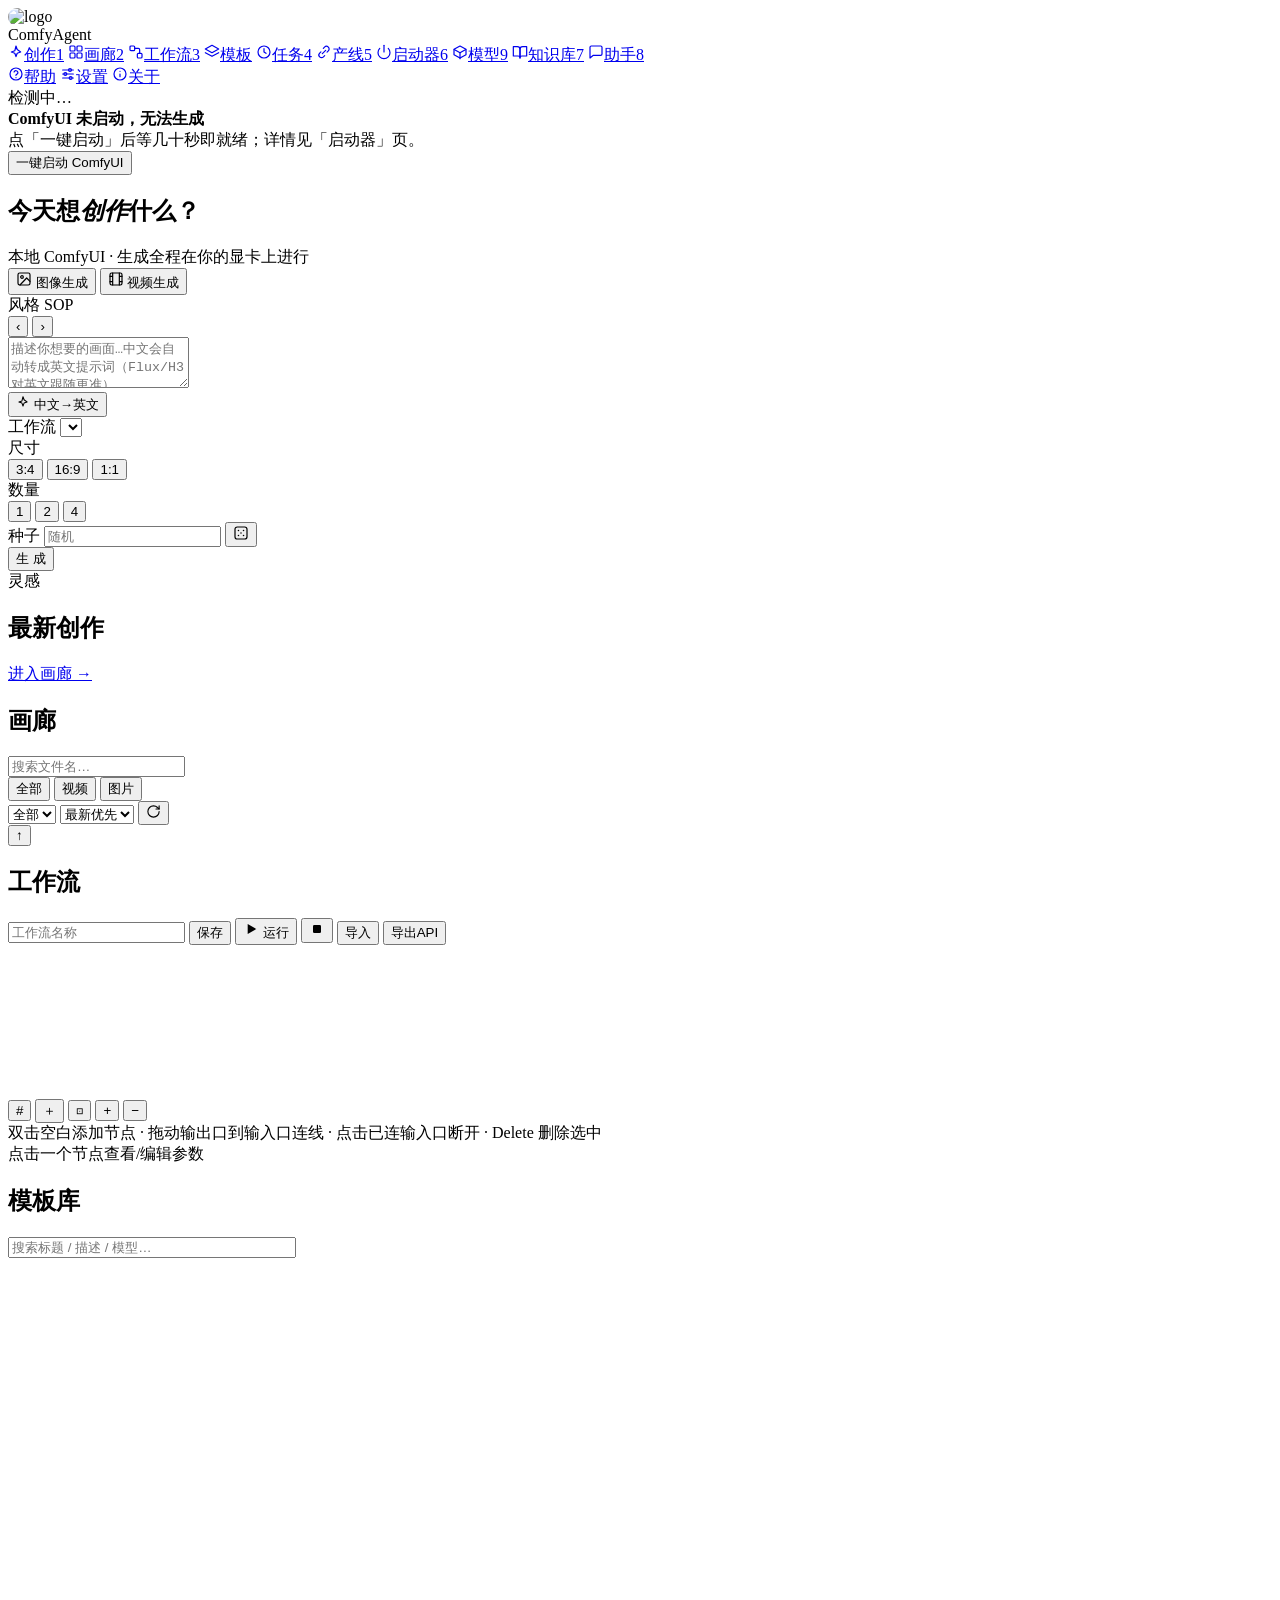
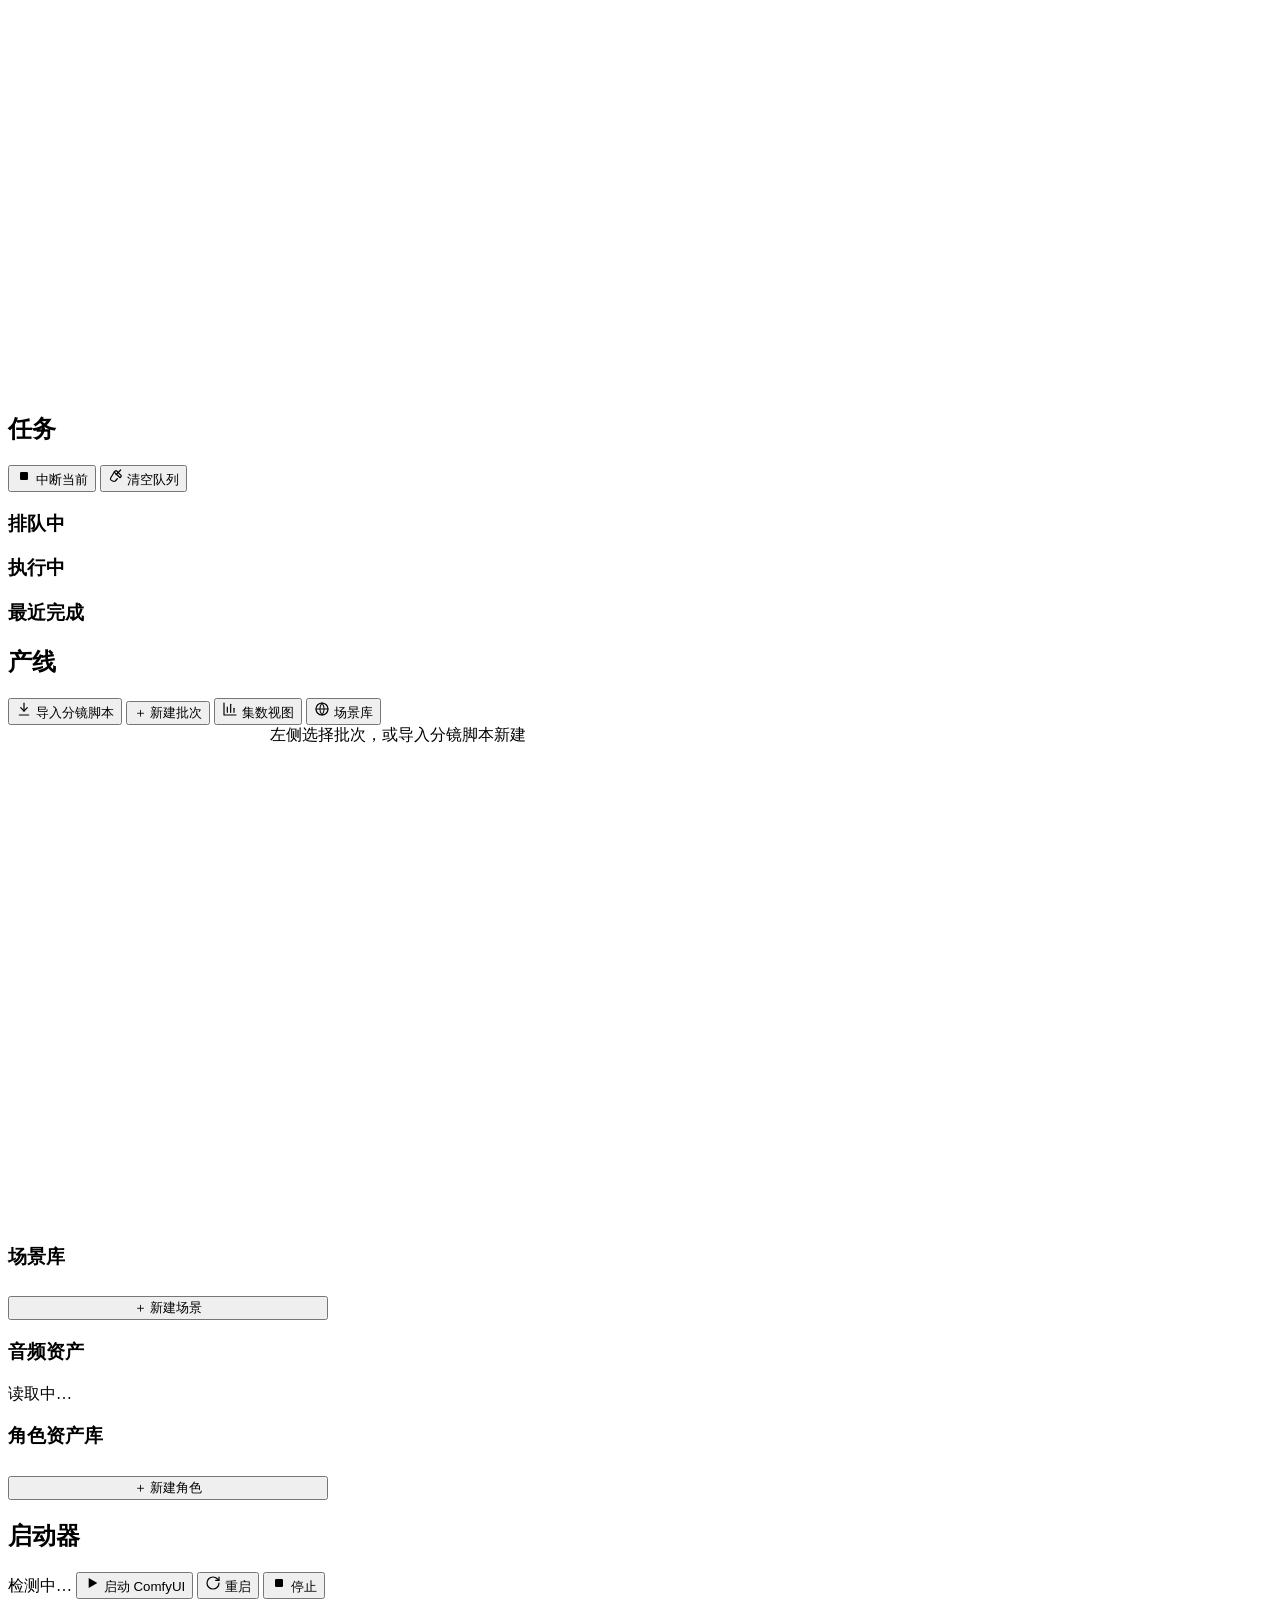
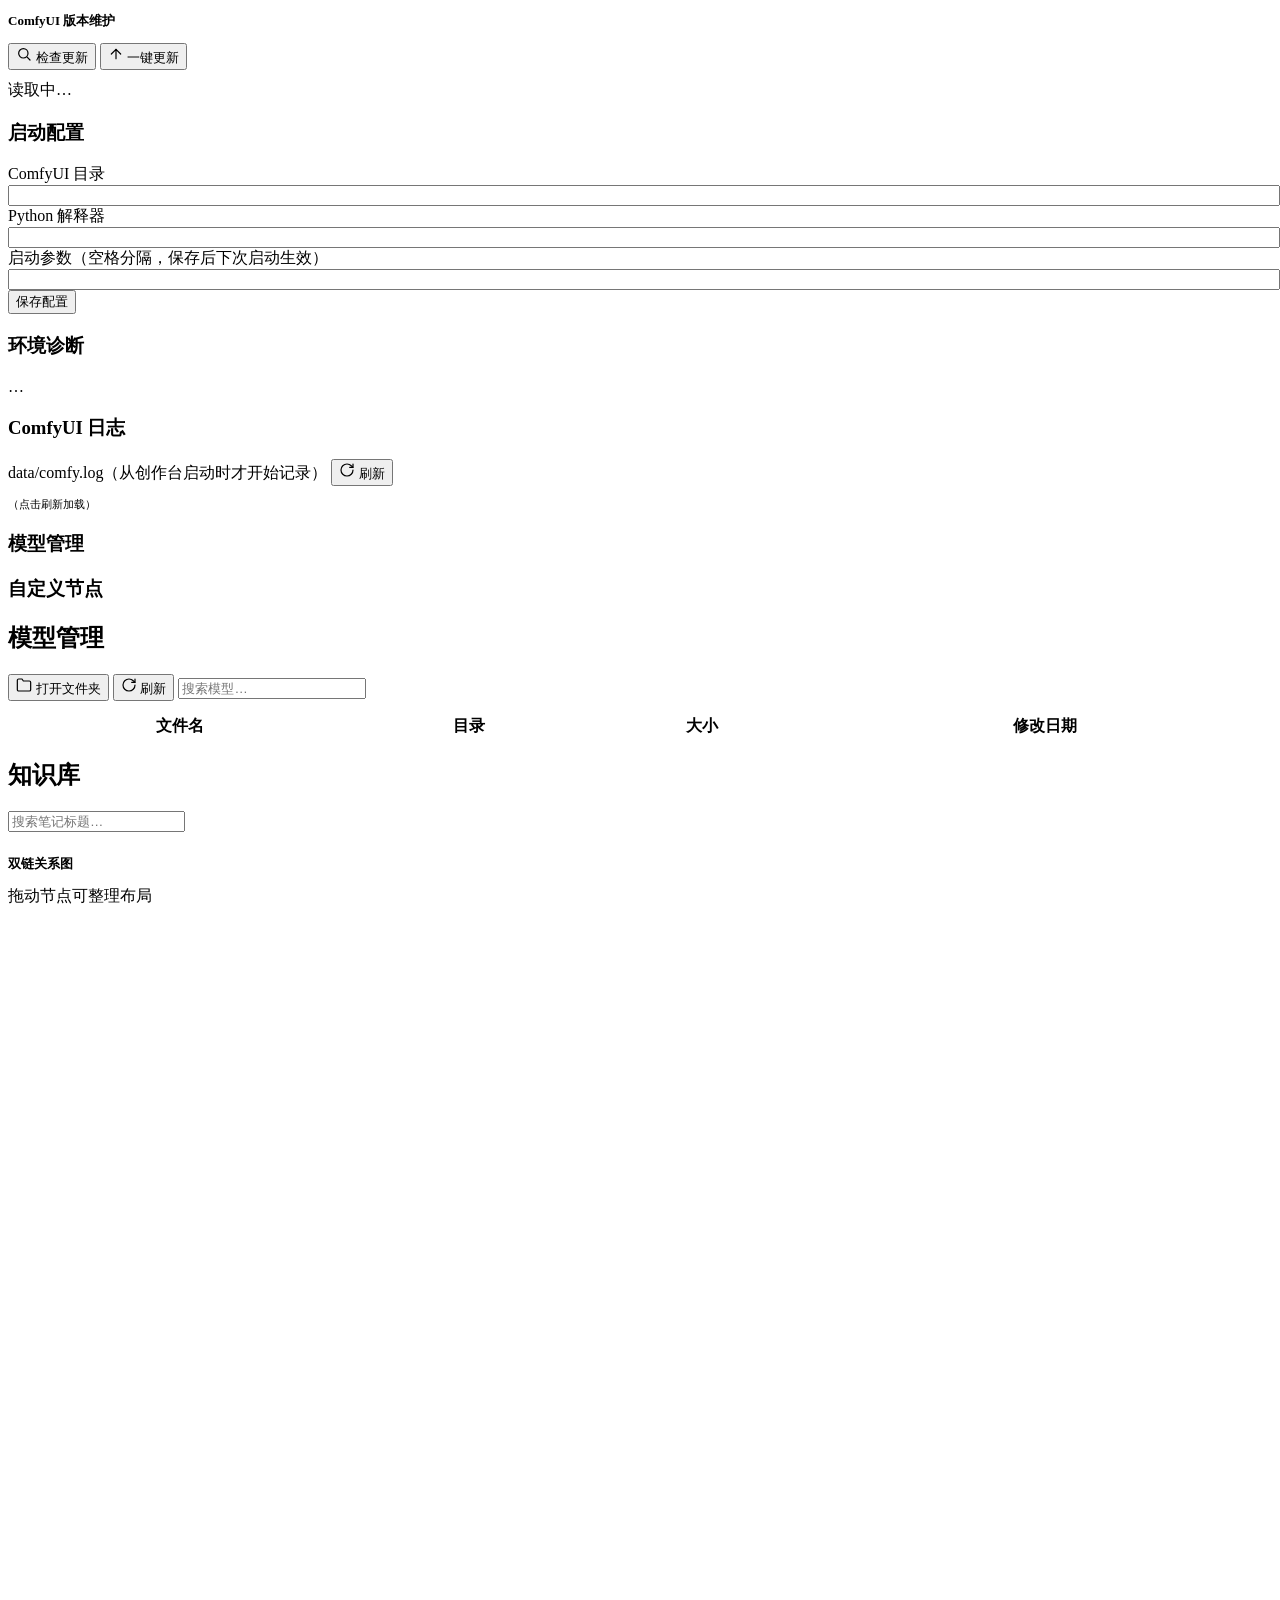
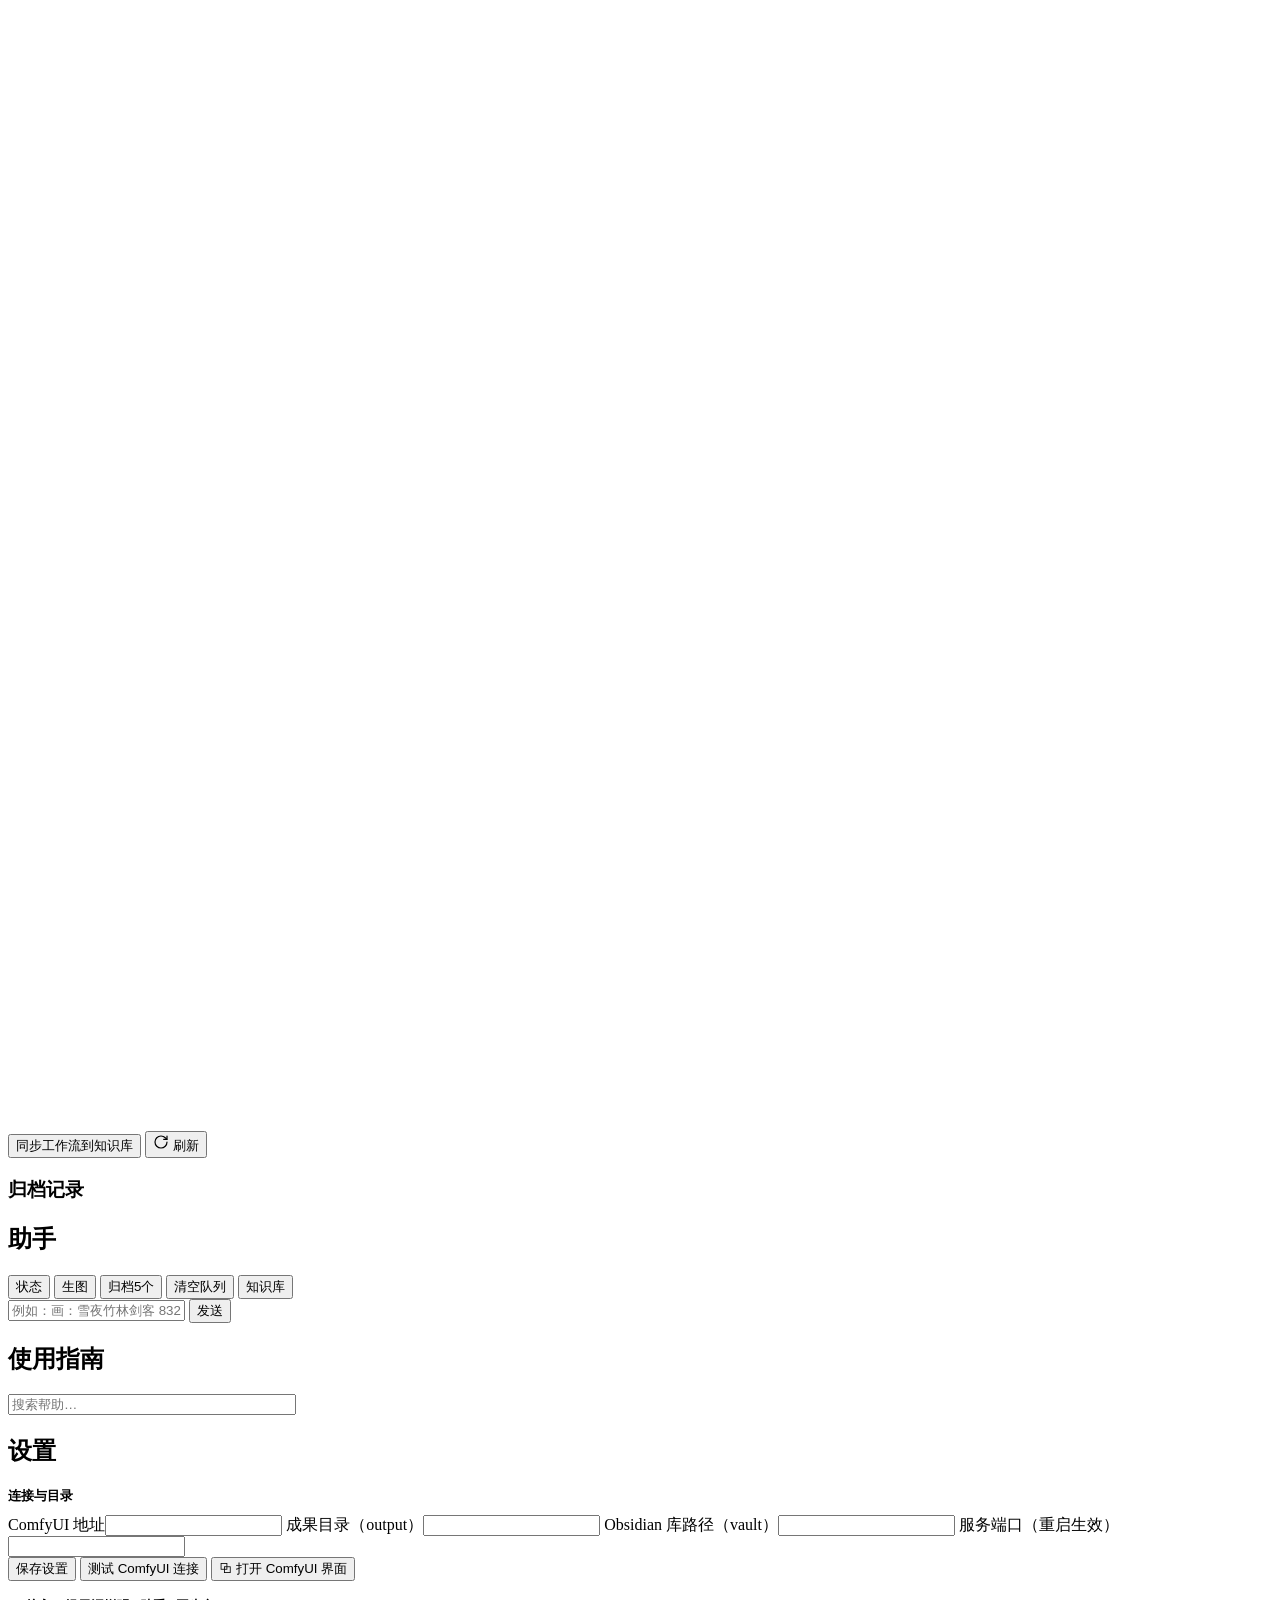
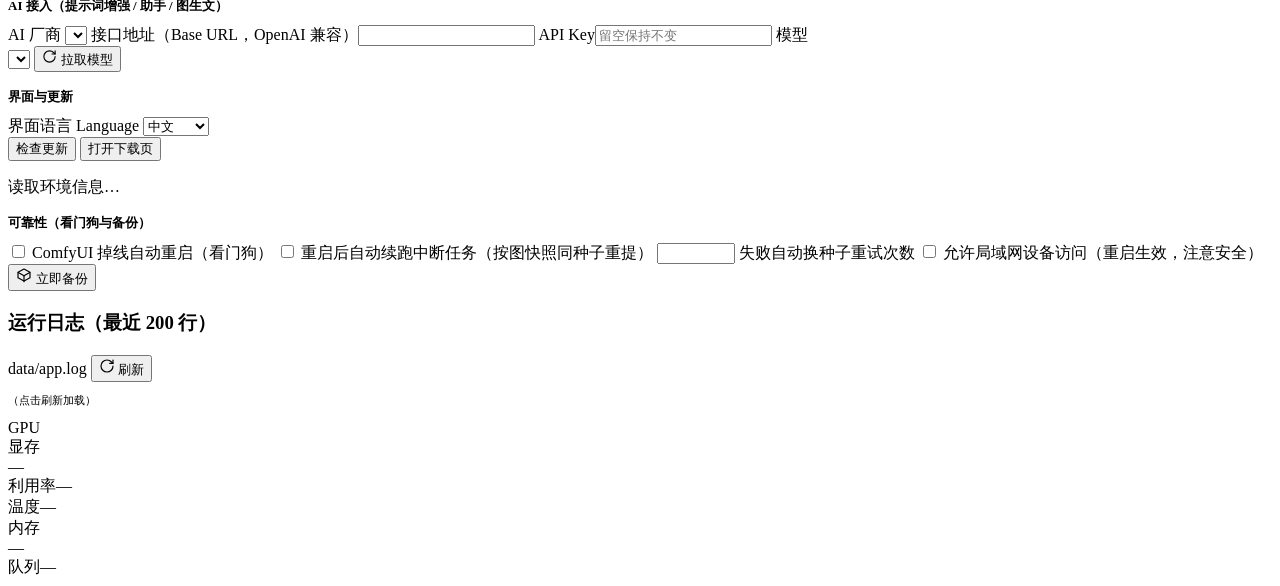
==== commit 516ada3e: "feat(ux): offline guidance, suite one-click download, toast noise reduction - Create page: red banne" ====
--- a/static/index.html
+++ b/static/index.html
@@ -40,6 +40,13 @@
     <!-- ============ 创作（Composer 首页） ============ -->
     <section id="view-create" class="view active">
       <div class="create-wrap">
+        <div id="c-offline-banner" class="offline-banner">
+          <div>
+            <b data-i18n="create.offline.title">ComfyUI 未启动，无法生成</b>
+            <div class="muted" data-i18n="create.offline.tip">点「一键启动」后等几十秒即就绪；详情见「启动器」页。</div>
+          </div>
+          <button id="c-offline-launch" class="btn primary" data-i18n="create.offline.launch">一键启动 ComfyUI</button>
+        </div>
         <h1 class="create-title" data-i18n-html="create.title.html">今天想<em>创作</em>什么？</h1>
         <div class="create-sub" data-i18n="create.sub">本地 ComfyUI · 生成全程在你的显卡上进行</div>
         <div class="mode-tabs" id="c-mode">
@@ -92,6 +99,7 @@
               </div>
             </div>
             <button id="c-go" class="btn-go"><span data-i18n="create.go">生 成</span></button>
+            <a id="c-queued" class="queued-link" href="#runs" hidden data-i18n="create.queued.link">已加入队列，去任务页看进度</a>
           </div>
         </div>
         <div class="composer-hint" id="c-hint"></div>
